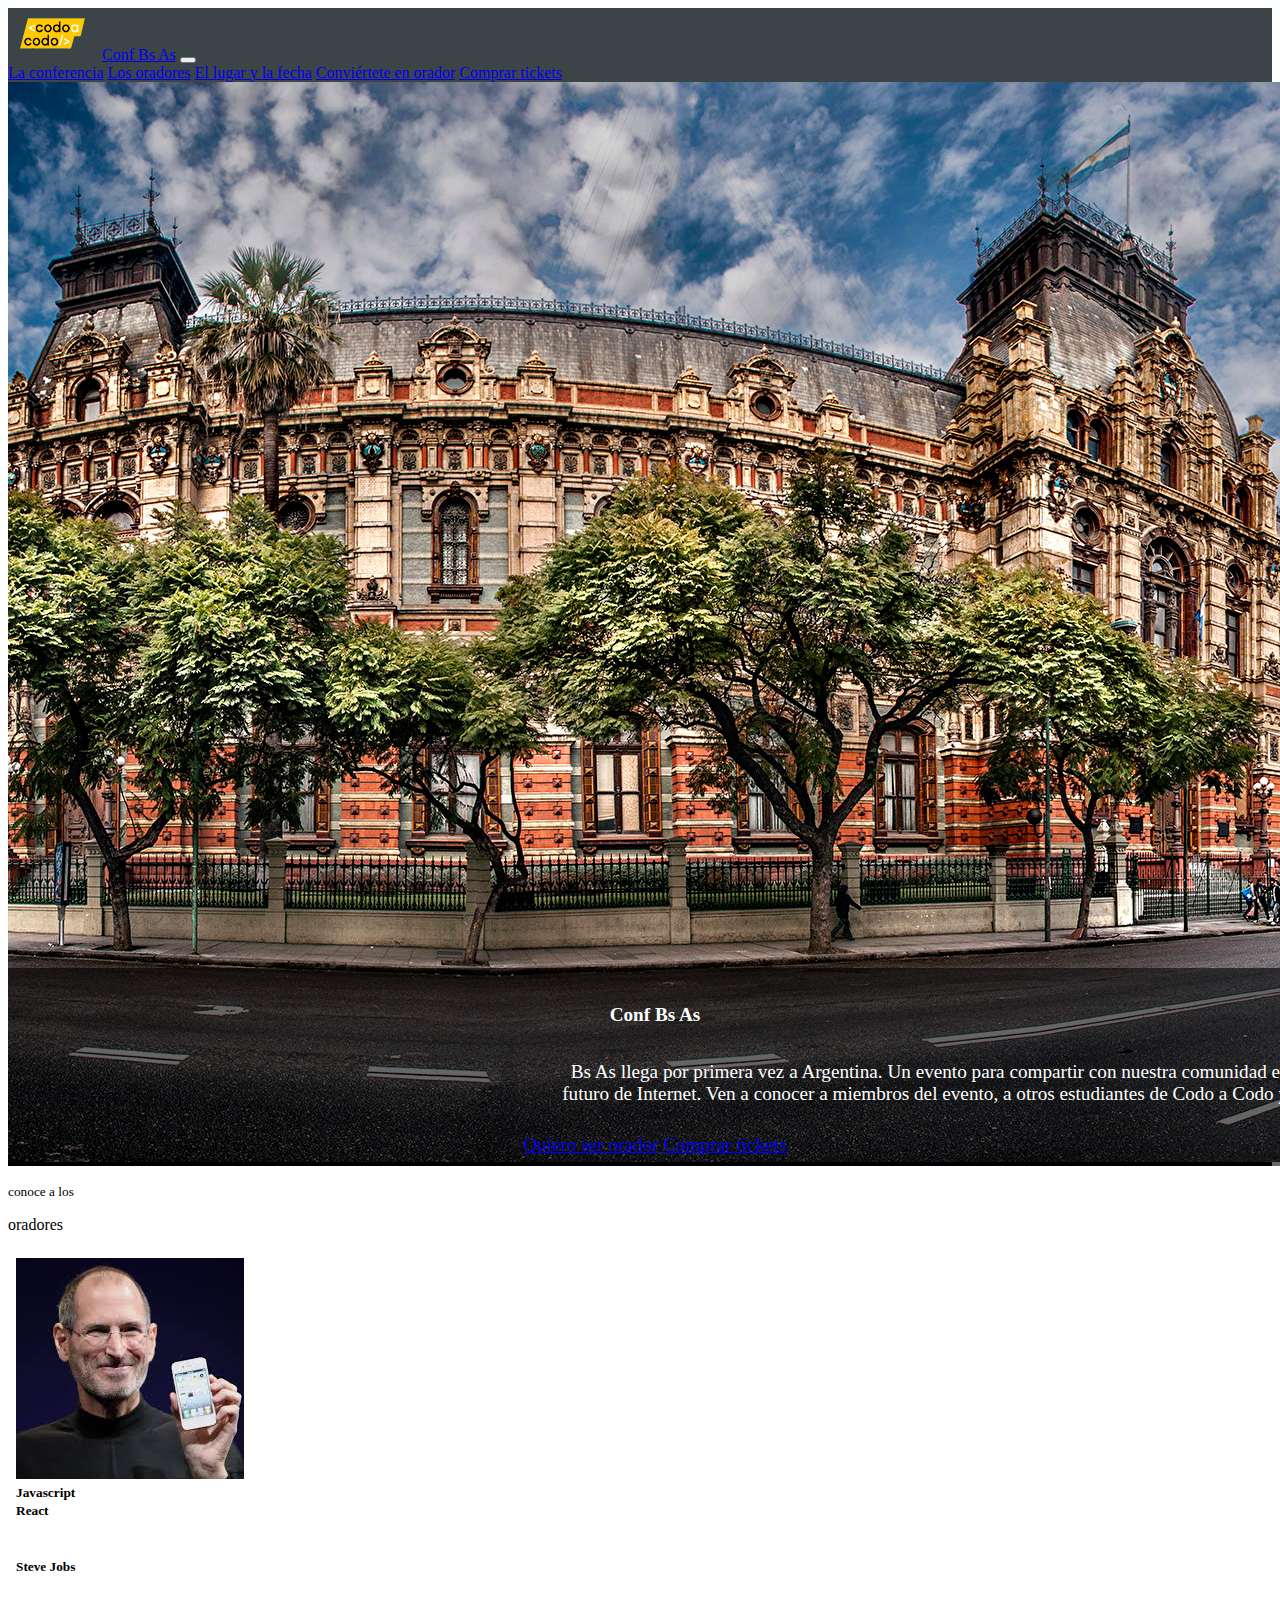
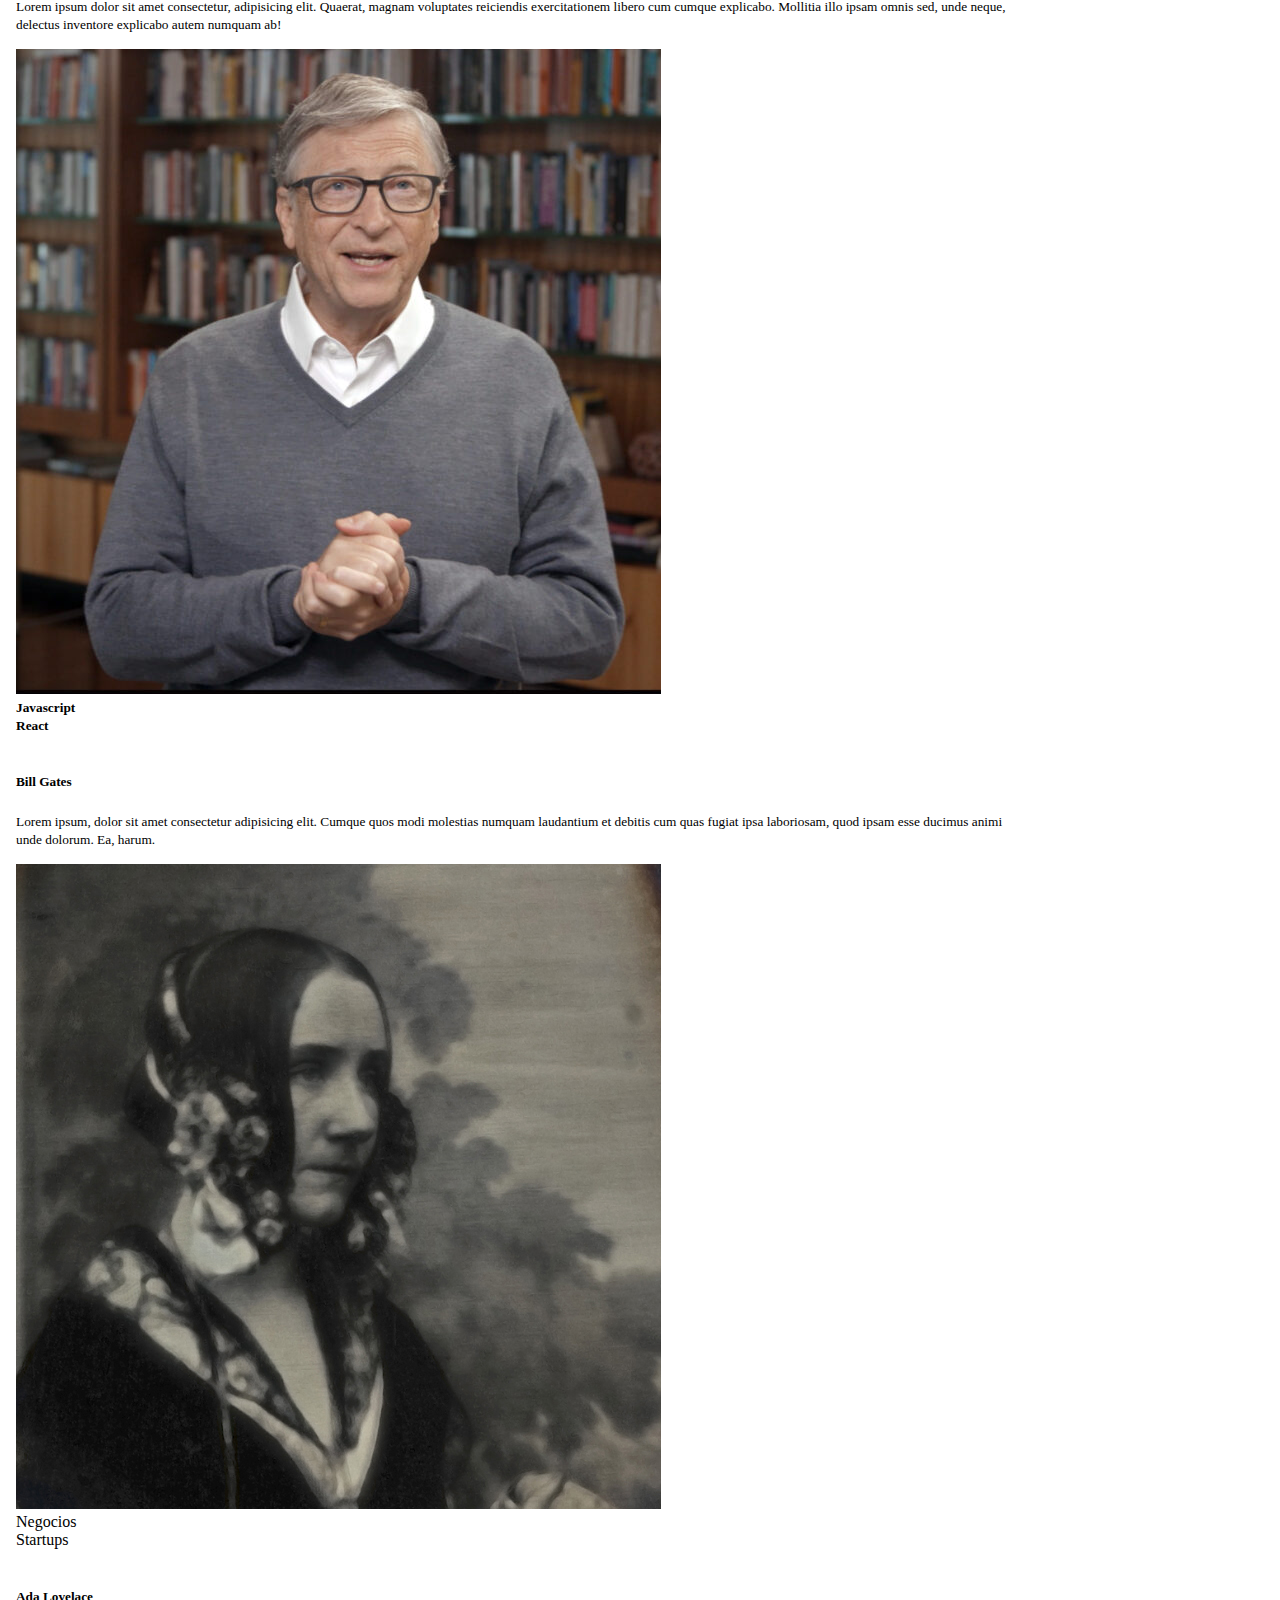
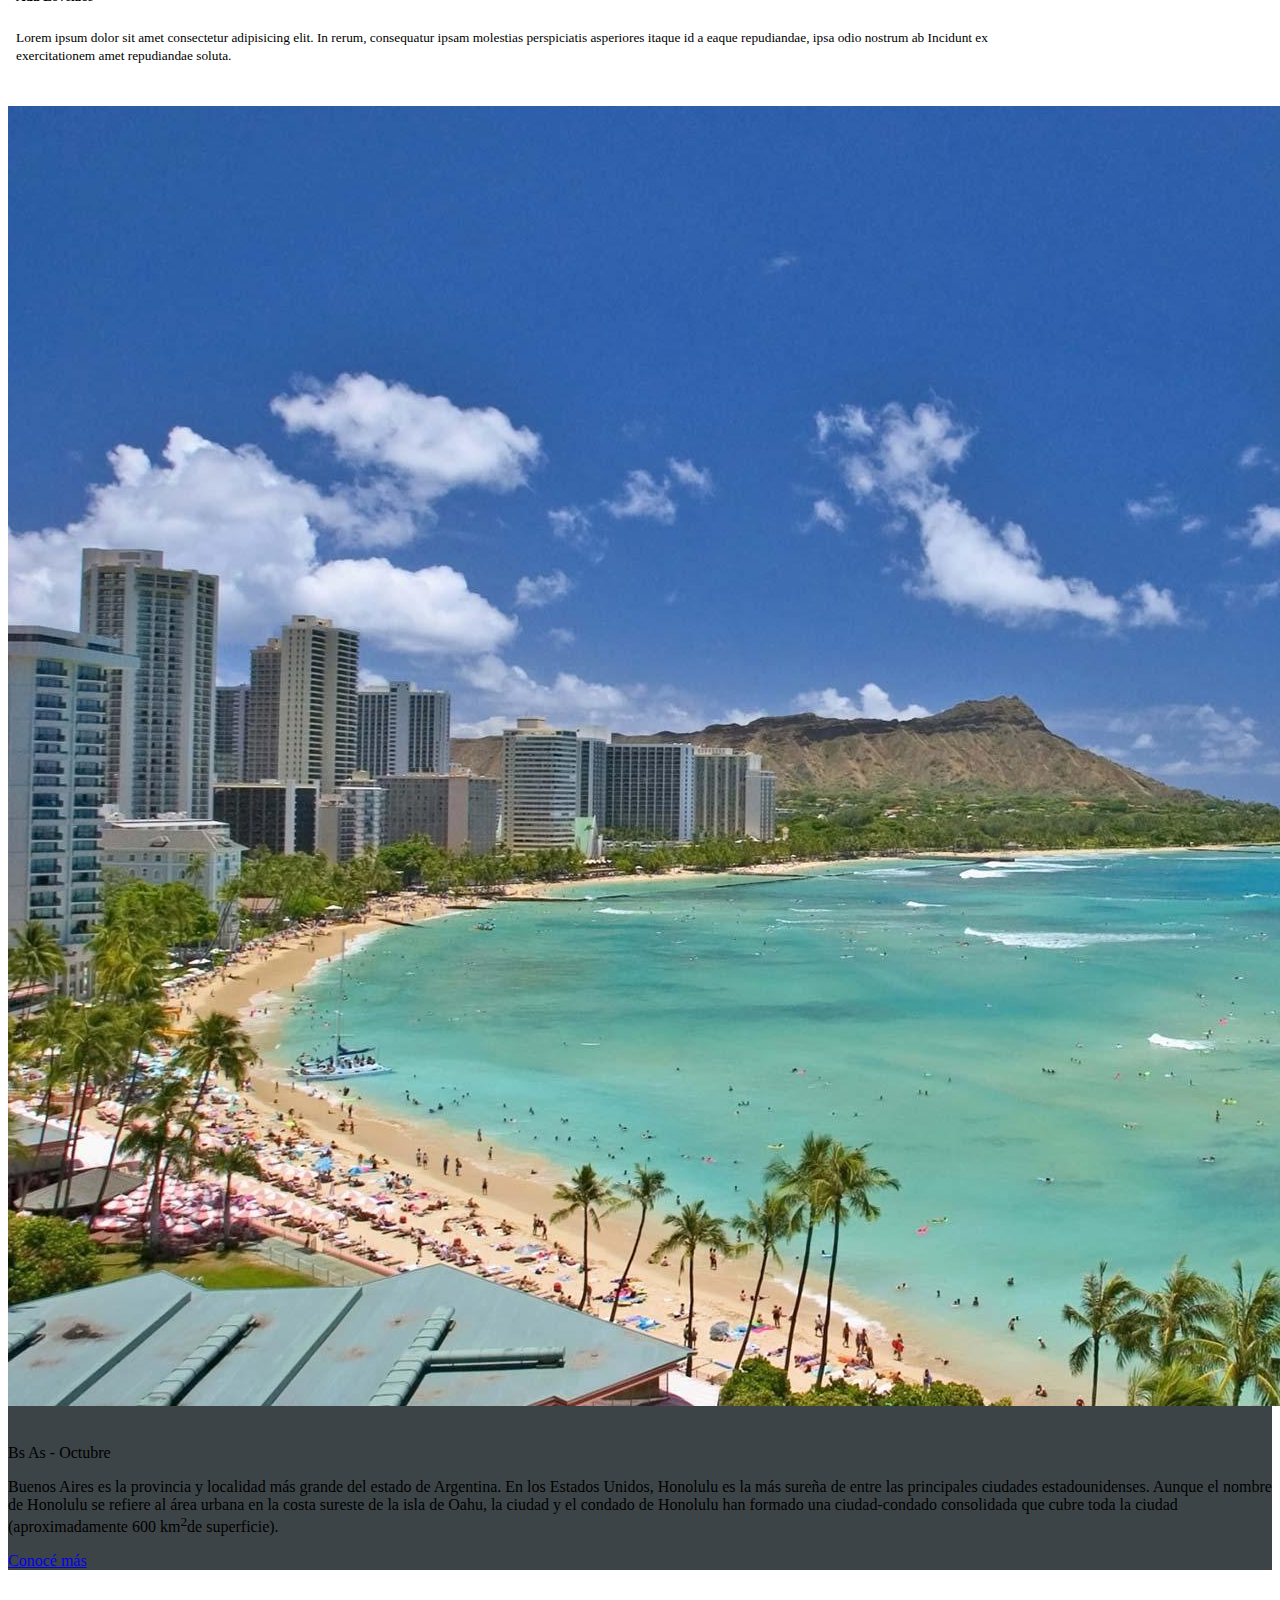
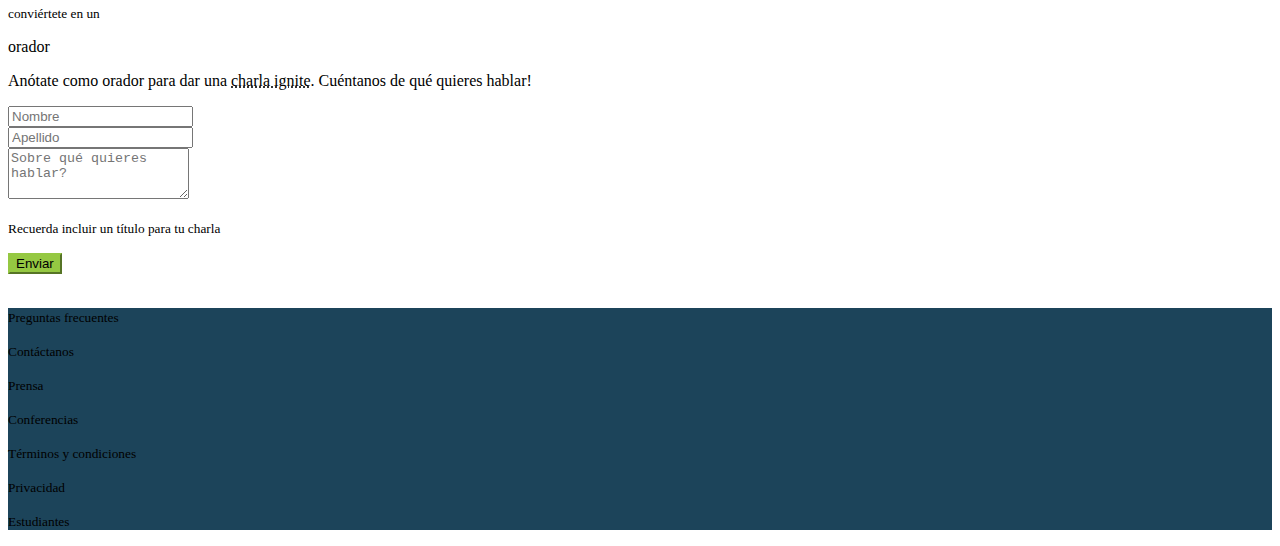
==== index.html @ e56deb71 "página front" ====
<!DOCTYPE html>
<html lang="es">
  <head>
    <meta charset="UTF-8" >
    <meta name="keywords" content="Evento, ciudad de Buenos Aires, oradores, exposición, conferencia">
    <meta http-equiv="X-UA-Compatible" content="IE=edge" >
    <meta name="viewport" content="width=device-width, initial-scale=1.0" >
    <link rel="stylesheet"  type="text/css" href="styles.css" >

    <link href="https://cdn.jsdelivr.net/npm/bootstrap@5.0.2/dist/css/bootstrap.min.css" rel="stylesheet" 
    integrity="sha384-EVSTQN3/azprG1Anm3QDgpJLIm9Nao0Yz1ztcQTwFspd3yD65VohhpuuCOmLASjC" crossorigin="anonymous">

    
    <title>Conferencia Bs As</title>
  </head>
  <body>
    
    <nav class="navbar navbar-expand-lg navbar-light px-5 pb-3" style="background-color: #3d4447">
      <div class="container-fluid">
        <img src="codoacodo.png" width="90em" alt="Logo de Codo a Codo">
        <a class="navbar-brand text-white" href="#">Conf Bs As</a>
        <button
          class="navbar-toggler"
          type="button"
          data-bs-toggle="collapse"
          data-bs-target="#navbarNavAltMarkup"
          aria-controls="navbarNavAltMarkup"
          aria-expanded="false"
          aria-label="Toggle navigation"
        >
          <span class="navbar-toggler-icon"></span>
        </button>
        <div class="collapse navbar-collapse justify-content-end" id="navbarNavAltMarkup">
          <div class="navbar-nav">
            <a class="nav-link active text-white" aria-current="page" href="#">La conferencia</a>
            <a class="nav-link text-white-50" href="#">Los oradores</a>
            <a class="nav-link text-white-50" href="#">El lugar y la fecha</a>
            <a class="nav-link text-white-50" href="#">Conviértete en orador</a>
            <a class="nav-link text-success" href="#">Comprar tickets</a>
          </div>
        </div>
      </div>
    </nav>

    

    
    <div class="card bg-dark text-white border-top-0 degradado">
      <img src="ba1.jpg" class="card-img" alt="Buenos Aires">
       <div class="card-img-overlay degradado-desc text-end px-5 TextoDer textoAbajo">
        <h4 class="card-title textoAbajo mx-4">Conf Bs As</h4>

        <p class="card-text centrado col-md-7 TextoDer textoAbajo" style="max-width: fit-content">
          Bs As llega por primera vez a Argentina. Un evento para compartir con
          nuestra comunidad el conocimiento y experiencia de los expertos que
          están creando el futuro de Internet. Ven a conocer a miembros del
          evento, a otros estudiantes de Codo a Codo y los oradores de primer
          nivel que tenemos para tí. Te esperamos!
        </p>

        <a href="#" class="btn btn-outline-dark text-white border-white textoAbajo">Quiero ser orador</a>
        <a href="#" class="btn btn-success textoAbajo me-4">Comprar tickets</a>
      </div>
    </div>

   
    <div class="container-fluid text-center px-5" style="width: 80%">
      <p class="text-uppercase pt-2 mb-0">
        <small>conoce a los</small>
      </p>
      <p class="h3 text-uppercase">oradores</p>

       <div class="card border-0">
        <div class="row row-cols-1 row-cols-md-3 g-4 textizq">
          <div class="col">
            <div class="card h-100">
              <img src="steve.jpg" class="card-img-top" alt="Steve Jobs">
              <div class="card-body">
                <div class="container px-5 py-0">
                  <div class="row ms-0 position-absolute start-0">
                    <div class="col card-text bg-warning rounded mx-1 p-0 text-center">
                      <small><strong>Javascript</strong></small>
                    </div>
                     <div class="col card-text bg-info rounded mx-1 p-0 text-center text-white">
                      <small><strong>React</strong></small>
                  </div>
                </div>
             </div>
                <br>
                <h5 class="card-title">Steve Jobs</h5>
                <p class="card-text">
                  <small>
                    Lorem ipsum dolor sit amet consectetur, adipisicing elit.
                    Quaerat, magnam voluptates reiciendis exercitationem libero
                    cum cumque explicabo. Mollitia illo ipsam omnis sed, unde
                    neque, delectus inventore explicabo autem numquam ab!
                  </small>
                </p>
            </div>
        </div>
       </div>
          <div class="col">
            <div class="card h-100">
              <img src="bill.jpg" class="card-img-top" alt="Bill Gates">
              <div class="card-body">
                <div class="container px-5 py-0">
                  <div class="row ms-0 position-absolute start-0">
                    <div class="col card-text bg-warning rounded mx-1 p-0 mb-0 text-center">
                      <small><strong>Javascript</strong></small>
                    </div>
                    <div class="col card-text bg-info rounded text-white mx-1 p-0 mb-0 text-center">
                      <small><strong>React</strong></small>
                    </div>
                  </div>
                </div>
                <br />
                <h5 class="card-title">Bill Gates</h5>
                <p class="card-text">
                  <small>
                    Lorem ipsum, dolor sit amet consectetur adipisicing elit.
                    Cumque quos modi molestias numquam laudantium et debitis cum
                    quas fugiat ipsa laboriosam, quod ipsam esse ducimus animi
                    unde dolorum. Ea, harum.
                  </small>
                </p>
              </div>
            </div>
          </div>
          <div class="col">
            <div class="card h-100">
              <img src="ada.jpeg" class="card-img-top" alt="Ada Lovelace">
              <div class="card-body">
                <div class="container px-5 py-0">
                  <div class="row ms-0 position-absolute start-0">
                    <div class="col card-text bg-secondary rounded mx-1 p-0 mb-0 text-center text-white">
                      <span class="badge badge-warning">Negocios</span>
                    </div>
                    <div class="col card-text bg-danger rounded text-white mx-1 p-0 mb-0 text-center">
                      <span class="badge badge-warning">Startups</span>
                    </div>
                  </div>
                </div>
                <br />

                <h5 class="card-title">Ada Lovelace</h5>
                <p class="card-text">
                  <small>
                    Lorem ipsum dolor sit amet consectetur adipisicing elit. In
                    rerum, consequatur ipsam molestias perspiciatis asperiores
                    itaque id a eaque repudiandae, ipsa odio nostrum ab
                    Incidunt ex exercitationem amet repudiandae soluta.
                  </small>
                </p>
              </div>
            </div>
          </div>
        </div>
      </div>
    </div>
    
   <br />
    <div class="container-fluid">
      <div class="row justify-content-center text-white divDoble">
        <div class="col-6 d-inline ps-0">
          <img src="honolulu.jpg" alt="Honolulu" class="card-img-top">
        </div>
        <div class="col-6 d-inline divDoble">
          <br>
          <p class="h4">Bs As - Octubre</p>
          <p>
            Buenos Aires es la provincia y localidad más grande del estado de
            Argentina. En los Estados Unidos, Honolulu es la más sureña de entre
            las principales ciudades estadounidenses. Aunque el nombre de
            Honolulu se refiere al área urbana en la costa sureste de la isla de
            Oahu, la ciudad y el condado de Honolulu han formado una ciudad-condado 
            consolidada que cubre toda la ciudad (aproximadamente 600
            km<sup>2</sup>de superficie).
          </p>
          <a href="#" class="btn btn-outline-dark text-white border-white">Conocé más</a>
        </div>
      </div>
    </div>
    <br>

    
    <div class="container-fluid text-center" px-5 style="width: 65%">
      <p class="text-uppercase pt-2 mb-0">
        <small>conviértete en un</small>
      </p>
      <p class="h1 text-uppercase">orador</p>
      <p>
        Anótate como orador para dar una
        <abbr title="attribute">charla ignite</abbr>. Cuéntanos de qué quieres
        hablar!
      </p>
      <div class="row g-2">
        <div class="col-md">
          <div class="mb-3">
            <input type="text" class="form-control" id="inputNombre" placeholder="Nombre">
          </div>
        </div>
        <div class="col-md">
          <div class="mb-3">
            <input type="text" class="form-control" id="inputApellido" placeholder="Apellido">
          </div>
        </div>
      </div>

      <div class="mb-3">
        <textarea class="form-control" id="exampleFormControlTextarea1" rows="3" placeholder="Sobre qué quieres hablar?"></textarea>
        <p class="form-text alineadoIzq">
          <small>Recuerda incluir un título para tu charla</small>
        </p>
      </div>
      <div class="d-grid gap-2">
        <button class="btn btn-primary botonEnviar" type="button">
          Enviar
        </button>
      </div>
    </div>
    <br>

    <footer class="container-fluid pie text-white pt-4">
      <div class="container-fluid text-center">
        <div class="row">
          <div class="col">
            <p><small>Preguntas frecuentes</small></p>
          </div>
          <div class="col">
            <p><small>Contáctanos</small></p>
          </div>
          <div class="col">
            <p><small>Prensa</small></p>
          </div>
          <div class="col">
            <p><small>Conferencias</small></p>
          </div>
          <div class="col">
            <p><small>Términos y condiciones</small></p>
          </div>
          <div class="col">
            <p><small>Privacidad</small></p>
          </div>
          <div class="col">
            <p><small>Estudiantes</small></p>
          </div>
        </div>
      </div>
    </footer>

    <script
      src="https://cdn.jsdelivr.net/npm/bootstrap@5.0.2/dist/js/bootstrap.bundle.min.js"
      integrity="sha384-MrcW6ZMFYlzcLA8Nl+NtUVF0sA7MsXsP1UyJoMp4YLEuNSfAP+JcXn/tWtIaxVXM"
      crossorigin="anonymous"
    ></script>
  </body>
</html>
---- styles.css ----
.degradado {
    background: black;
    padding: 0px;
    position: relative;
    text-align: center;
    width: 100%;
  }
  
  .degradado img {
    opacity: 1;
    transition: 0.5s opacity;
  }
  
  .degradado .degradado-desc {
    background-color: rgba(0, 0, 0, 0.6);
    bottom: 0px;
    color: white;
    font-size: 1.2em;
    left: 0px;
    padding: 10px 15px;
    position: absolute;
    transition: 0.5s padding;
    text-align: center;
    width: 100%;
  }
  
  .degradado:hover img {
    opacity: 0.7;
  }
  
  .centrado {
    text-align: right;
    padding: 0.5em;
  }
  
  .textizq {
    text-align: left;
    padding: 0.5em;
  }
  
  .TextoDer {
    position: inherit;
    left: 40%;
    font-size: 1.5vw;
  }
  
  .textoAbajo {
    position: relative;
    bottom: -35%;
  }
  
  .texto-negro {
    color: black;
  }
  
  .alineadoIzq {
    text-align: left;
    padding: 0em;
  }
  
  .divDoble {
    /*da color de fondo al div que contiene la imagen de honolulu y el texto */
    background-color: #3d4447;
    max-width: auto;
    min-width: 300;
  }
  
  .botonEnviar {
    /*redefine el color del botón enviar*/
    background-color: #95c842 !important;
    border-color: #95c842 !important;
  }
  
  .pie {
    background-color: #1c445a;
  }
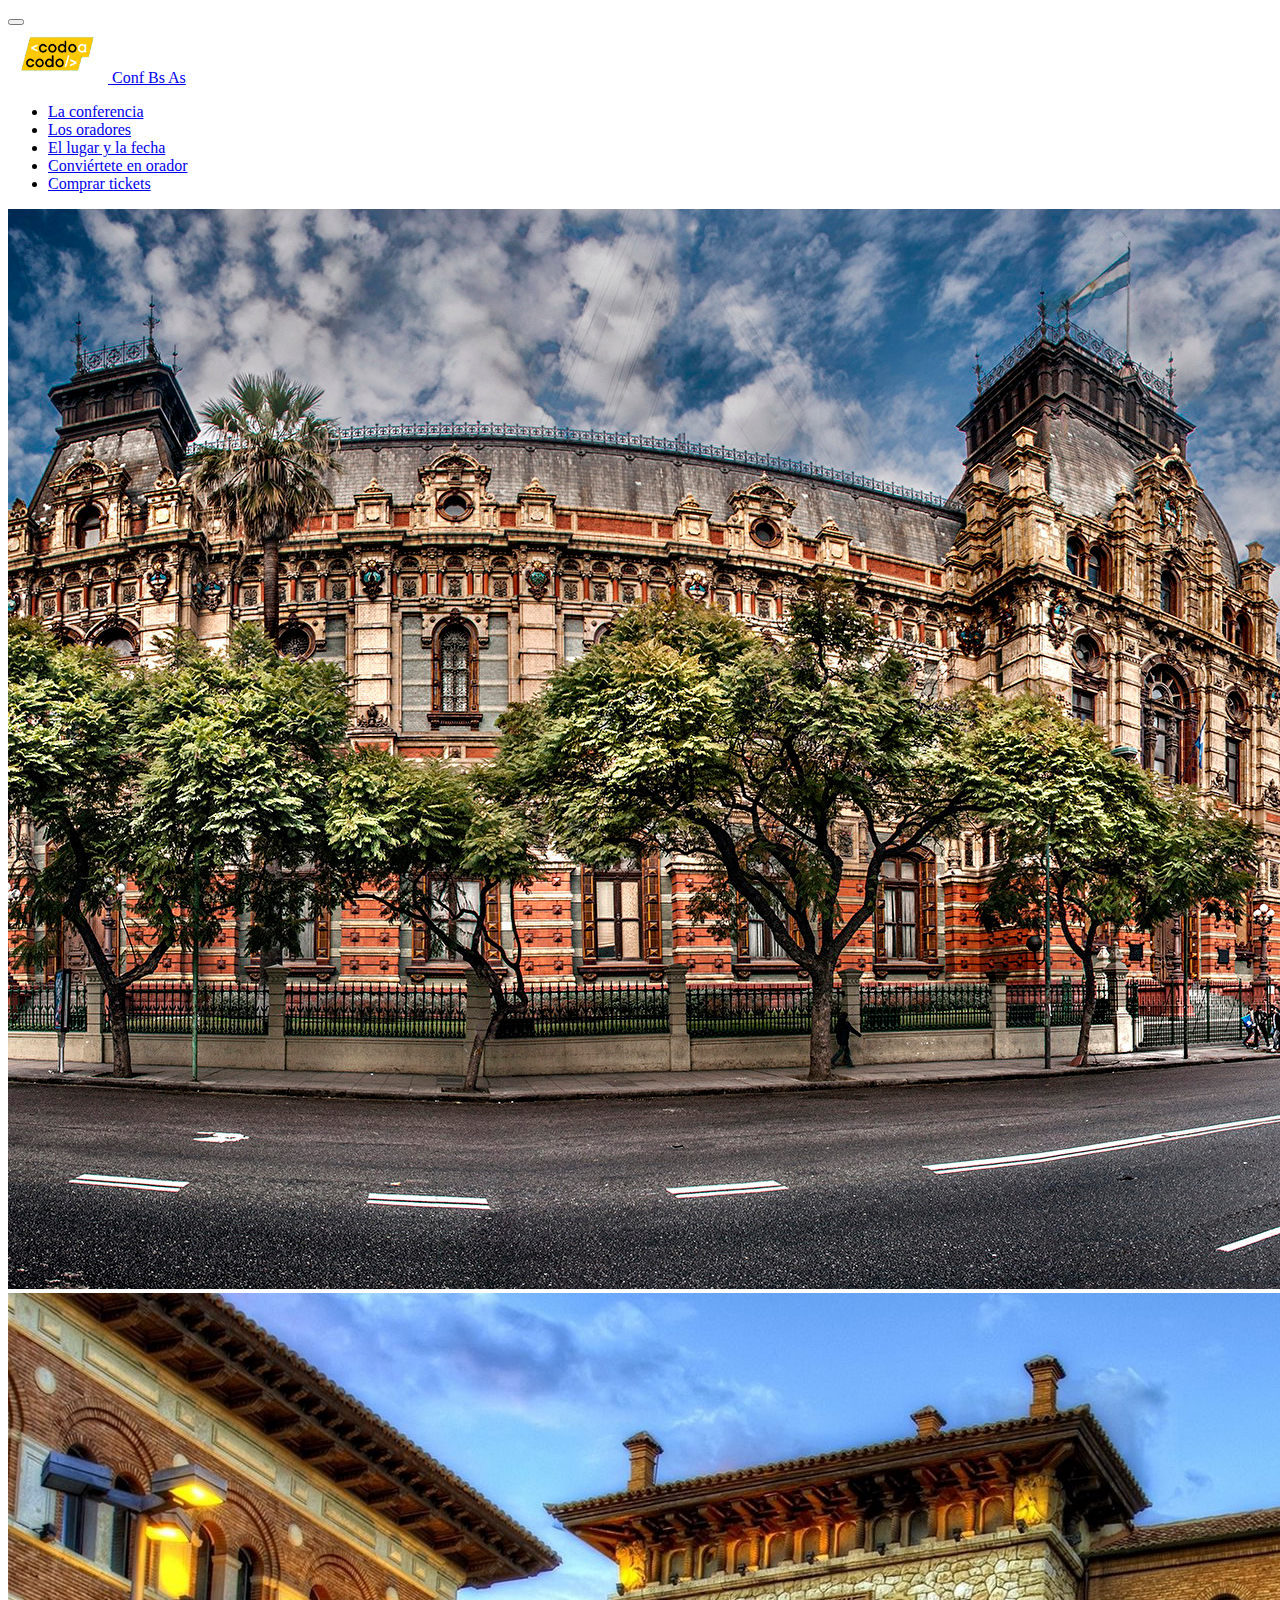
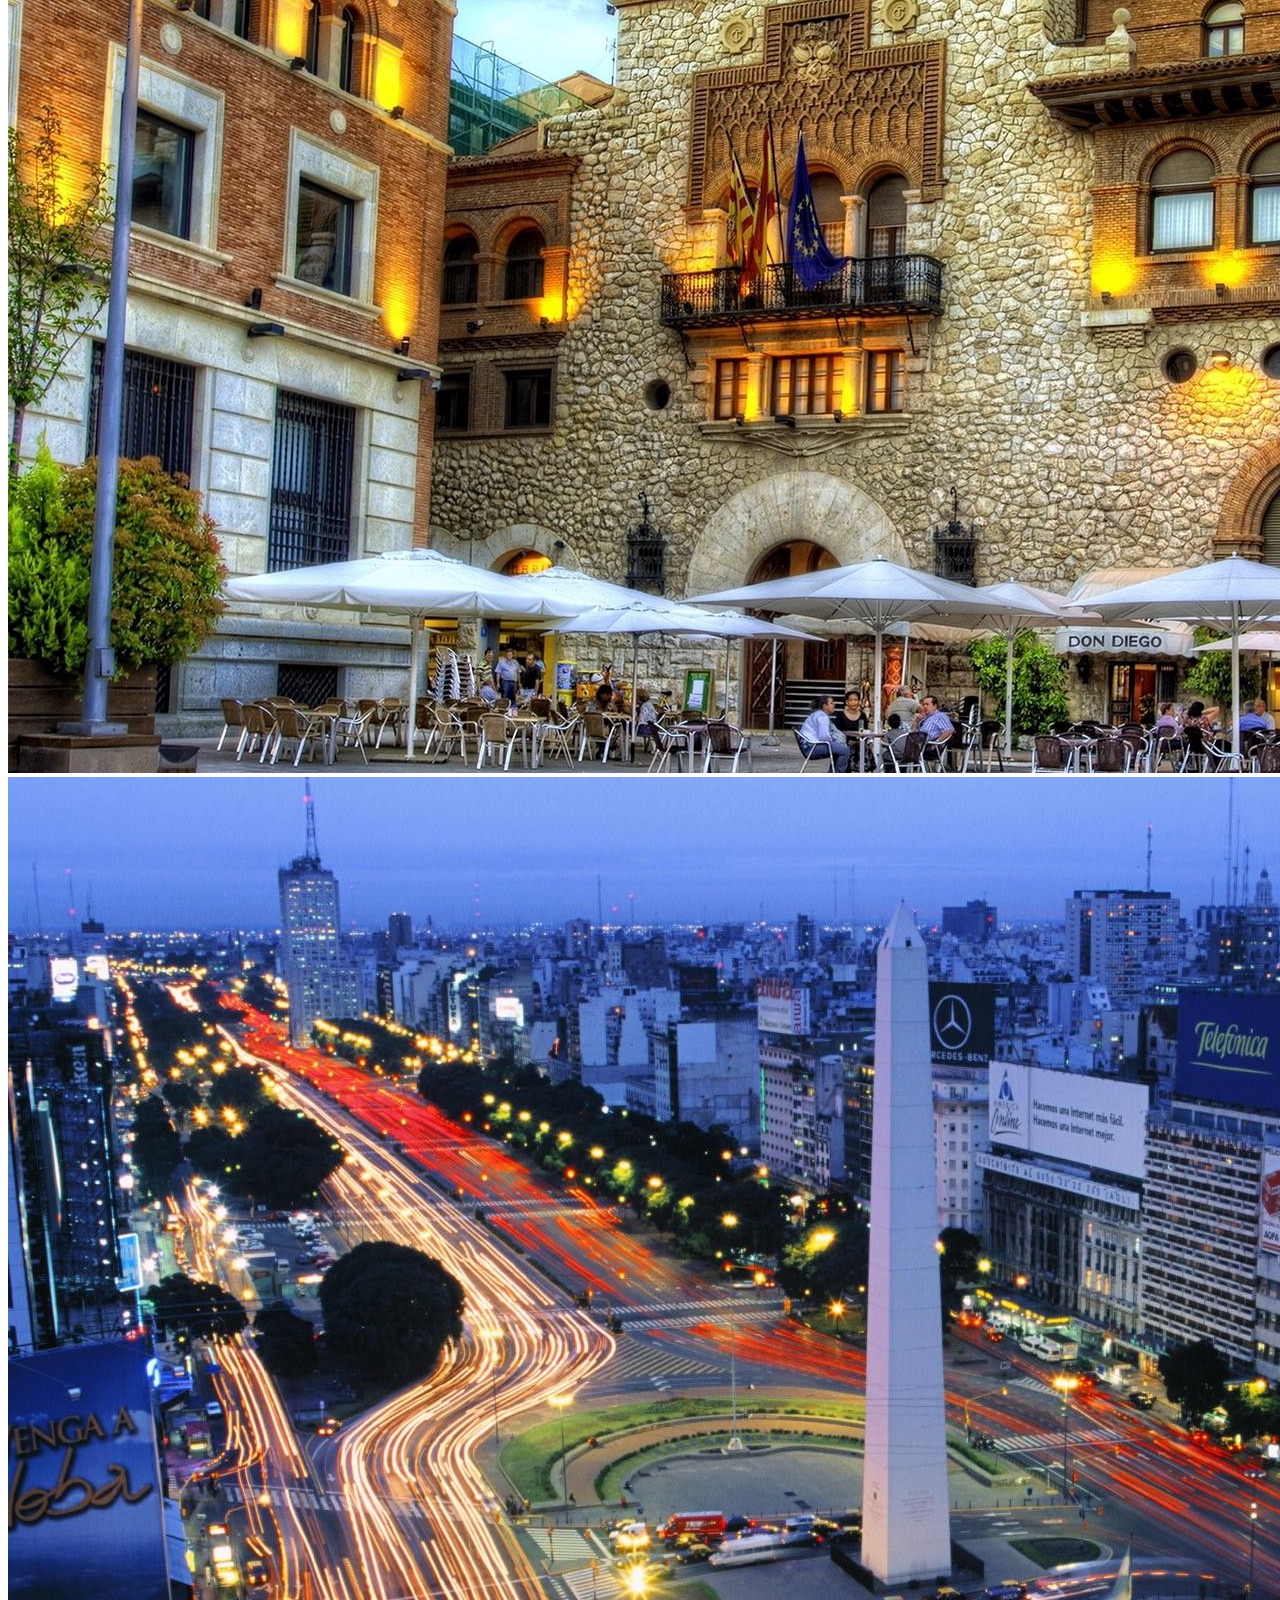
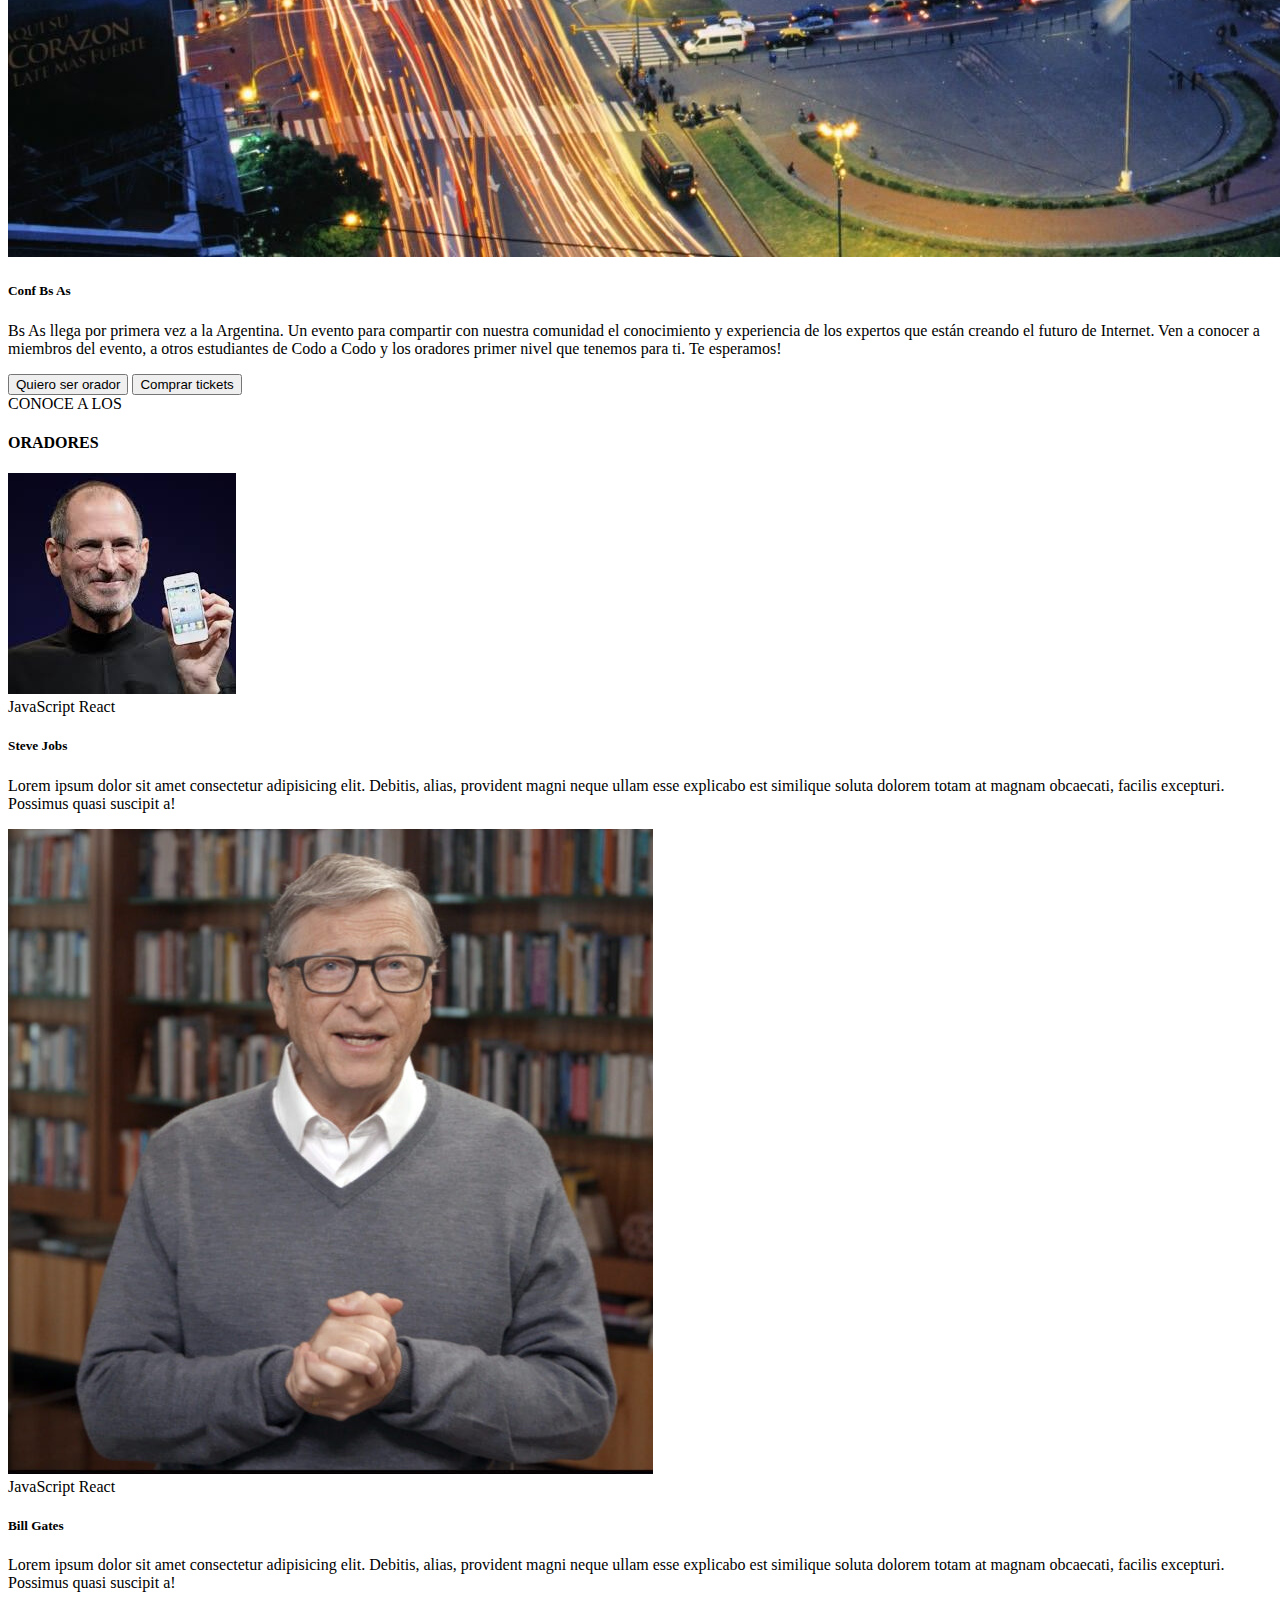
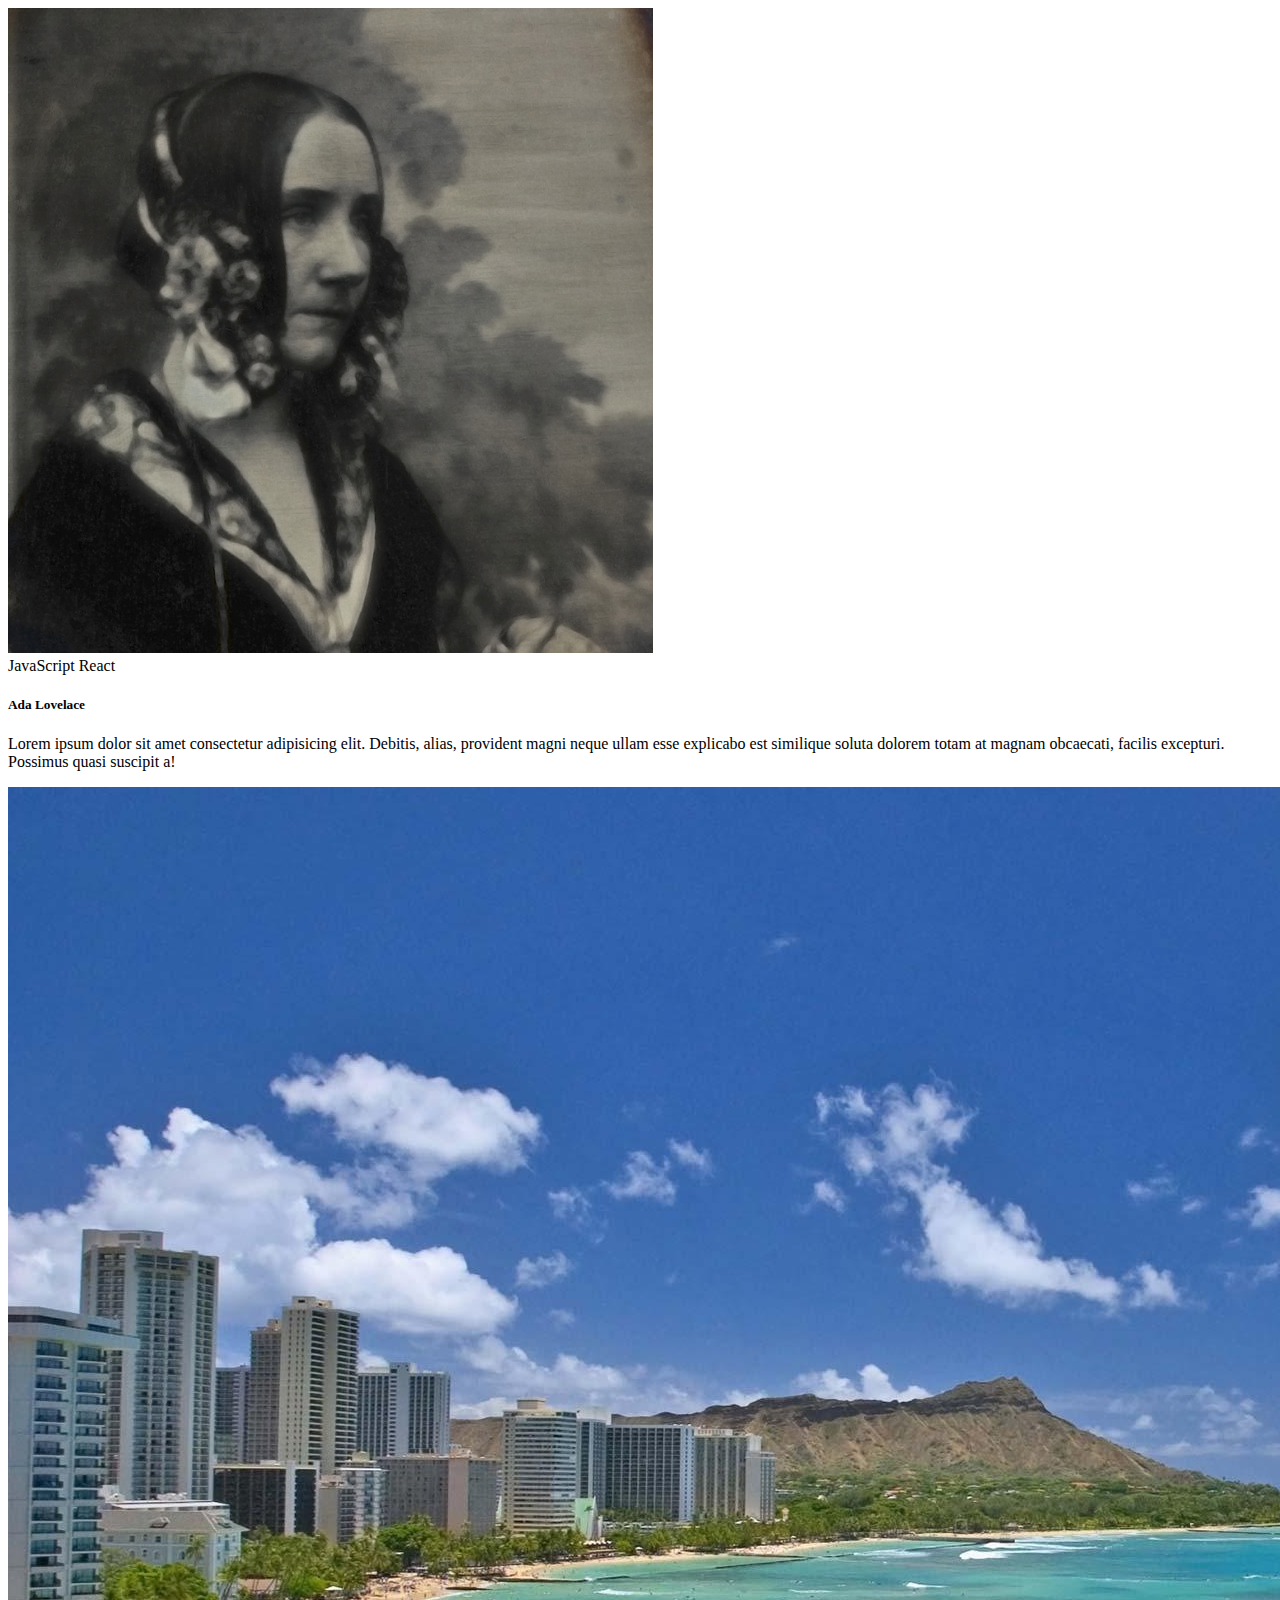
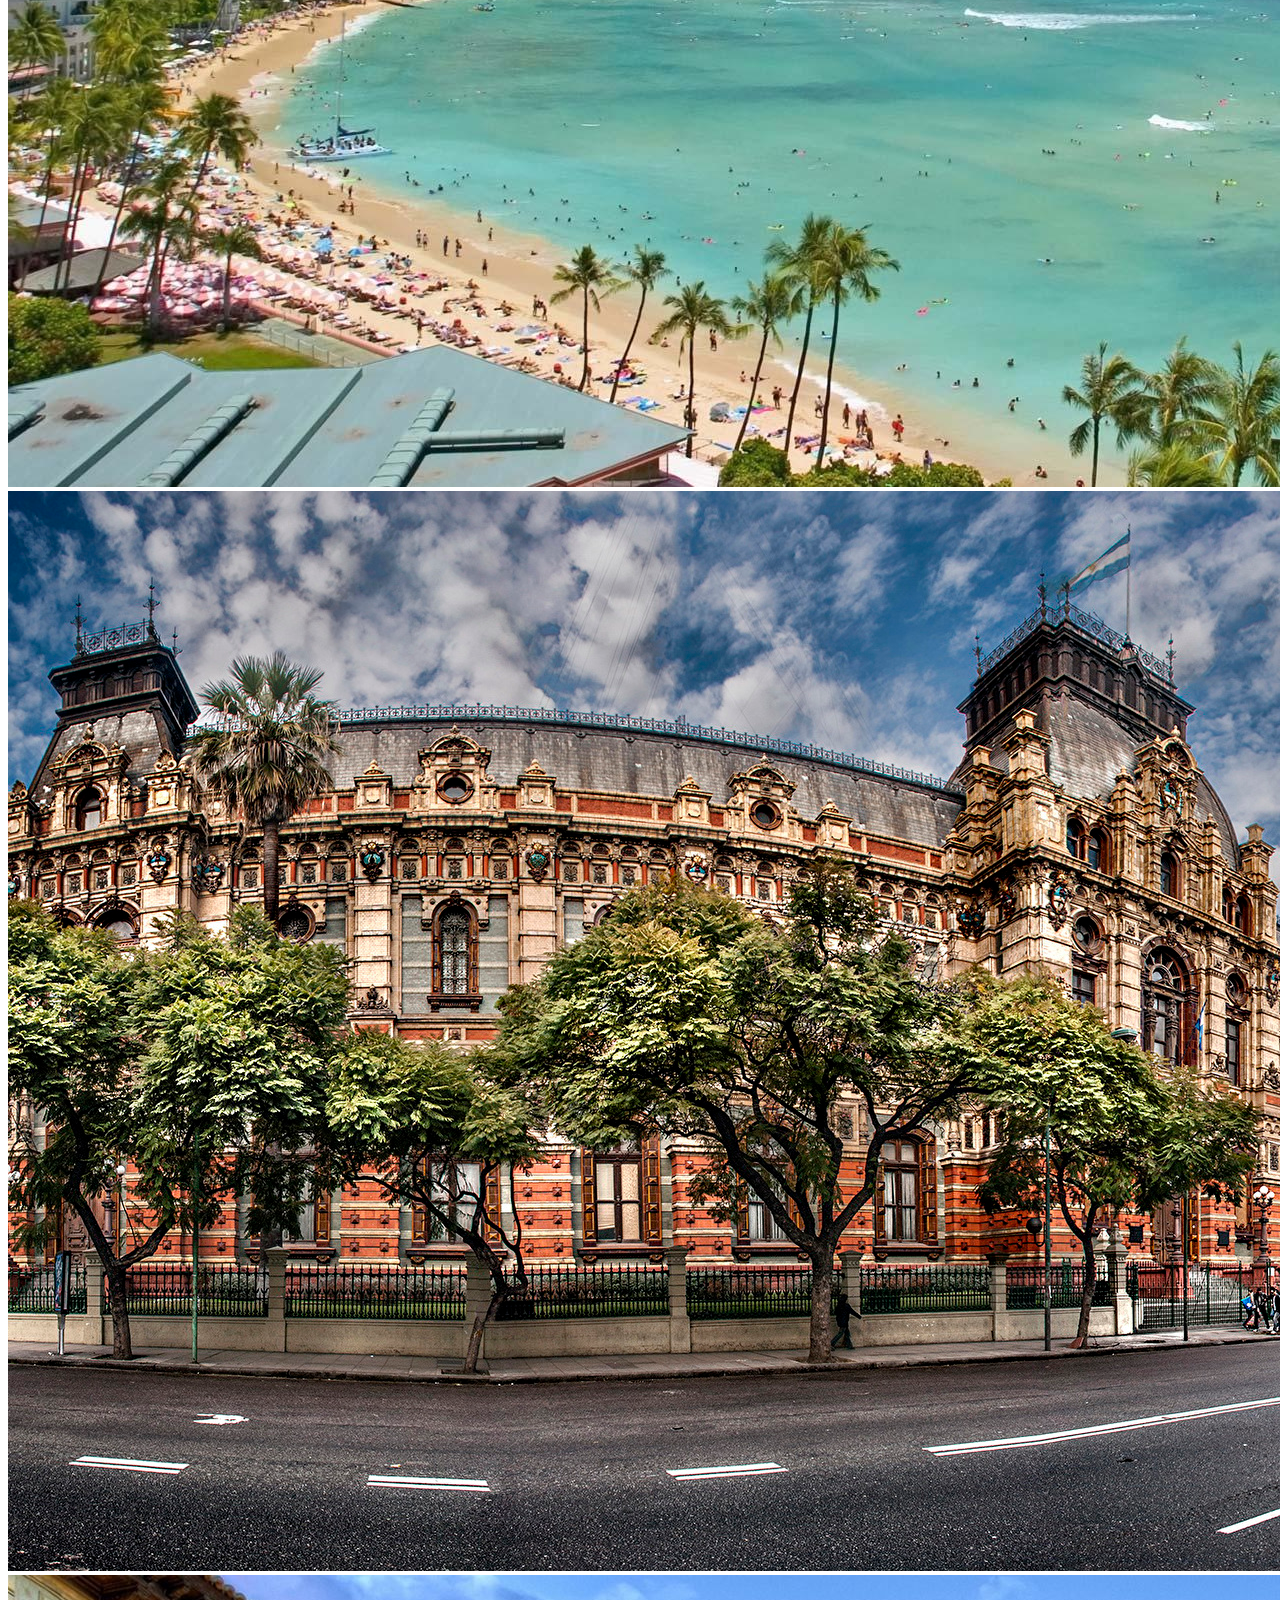
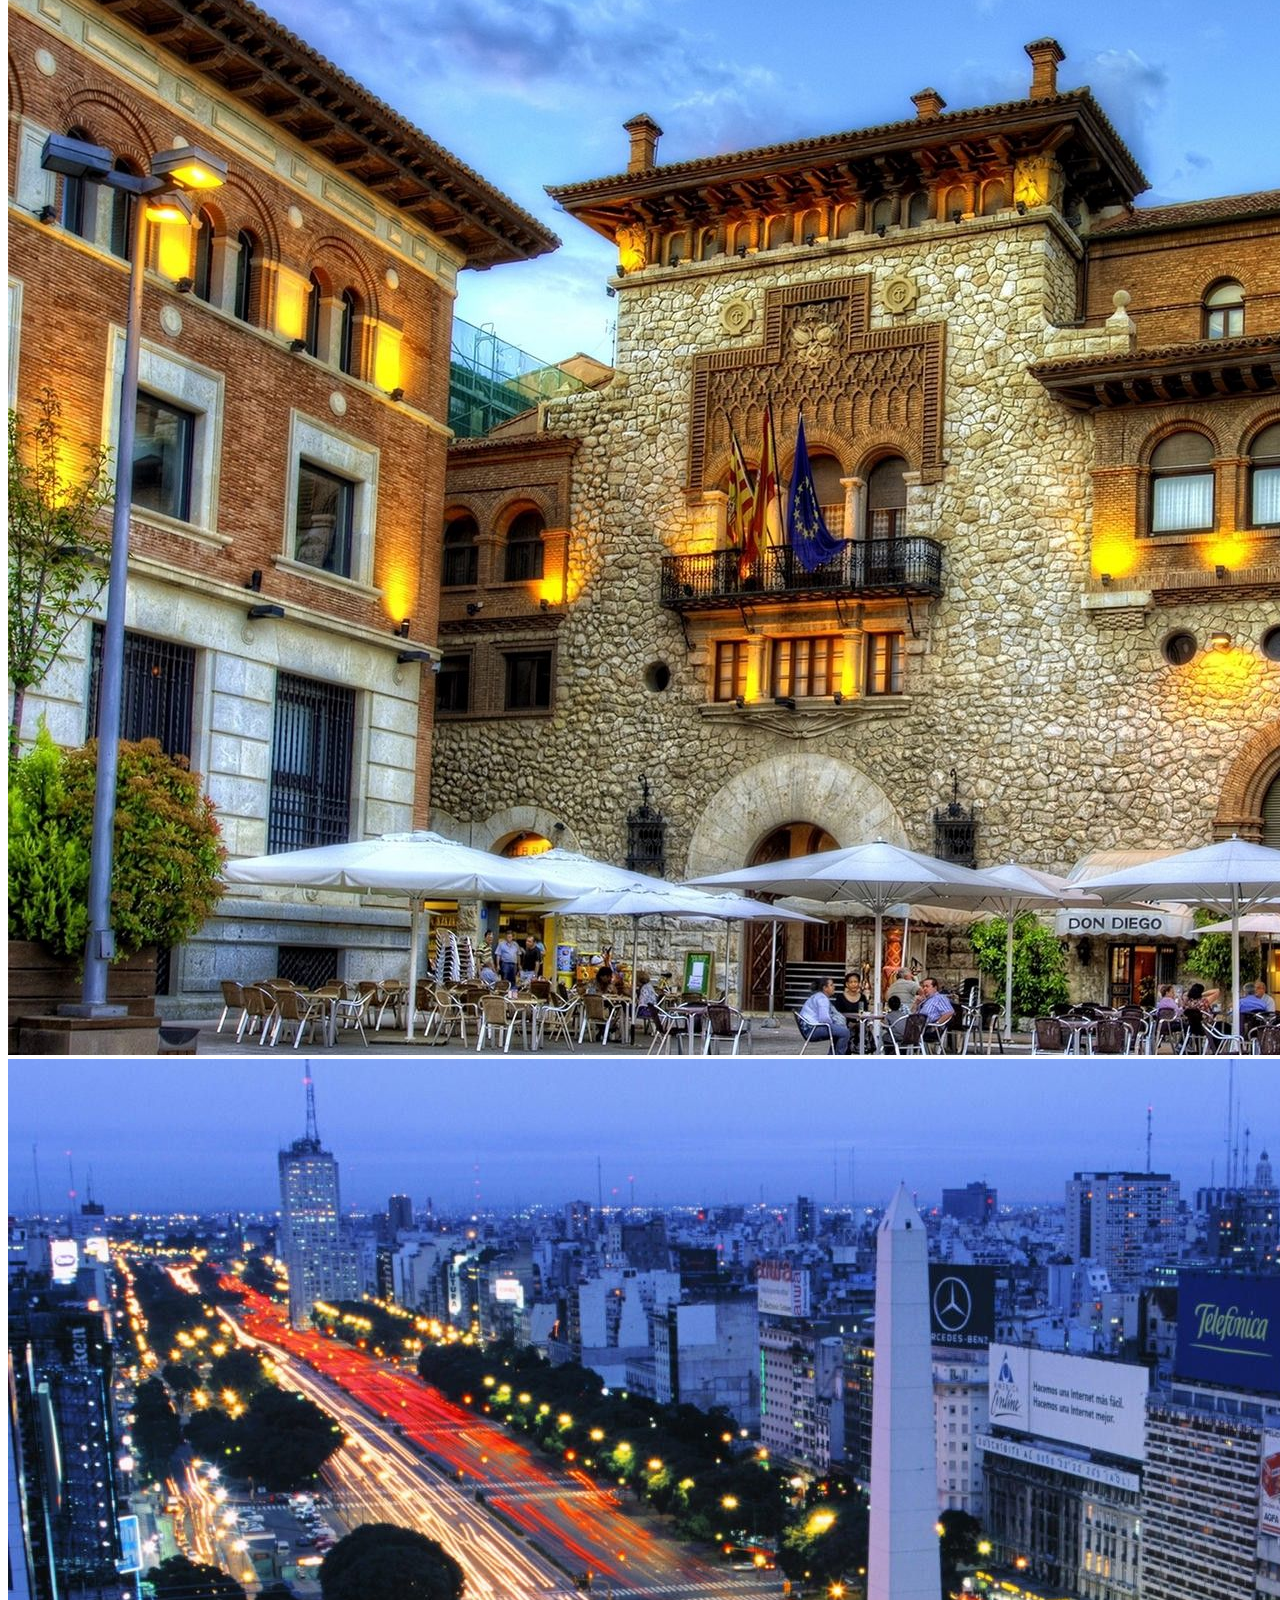
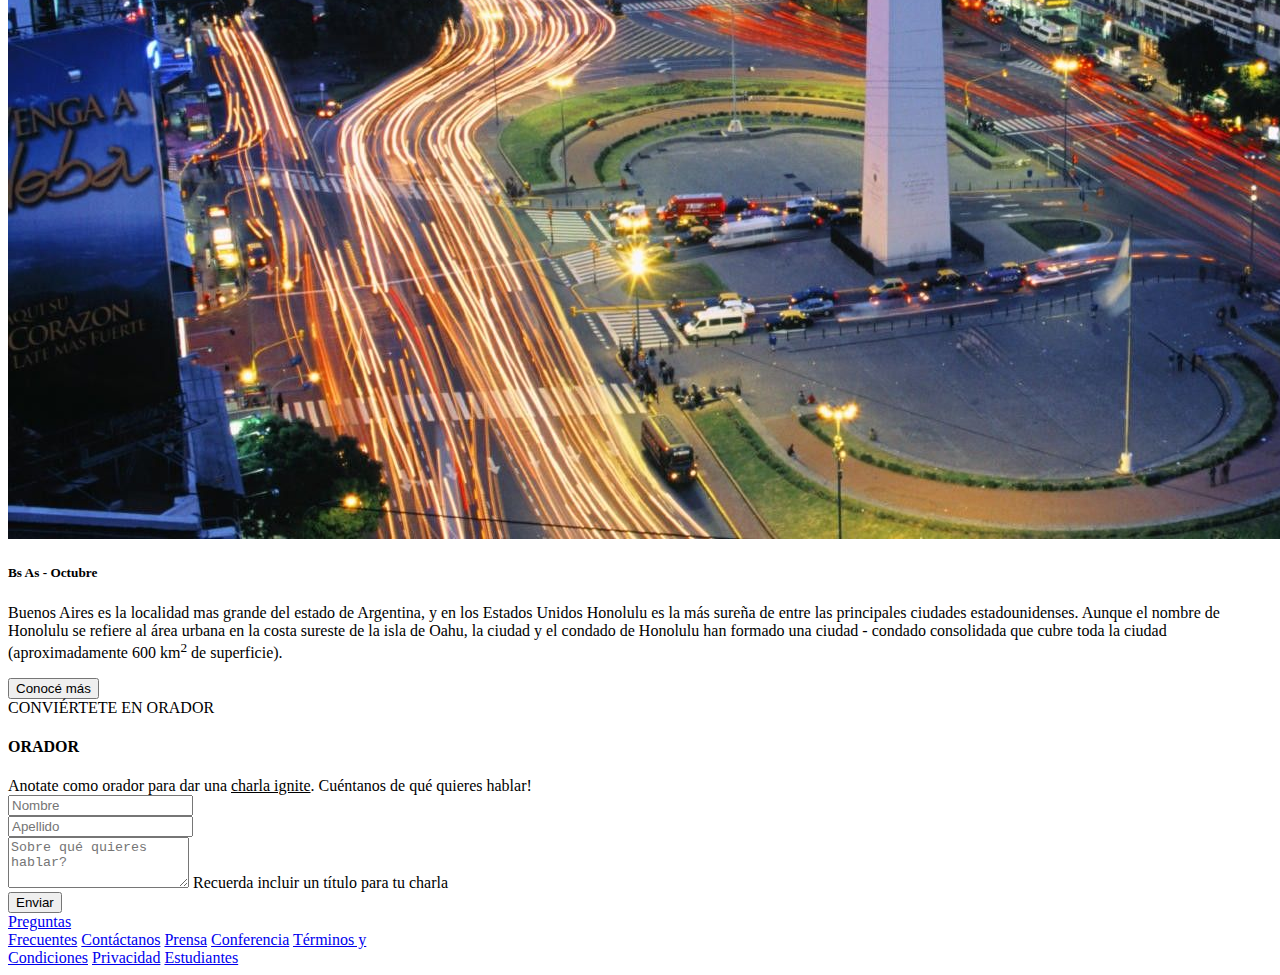
==== commit 93a3730f: "Update index.html" ====
--- a/index.html
+++ b/index.html
@@ -5,253 +5,203 @@
     <meta name="keywords" content="Evento, ciudad de Buenos Aires, oradores, exposición, conferencia">
     <meta http-equiv="X-UA-Compatible" content="IE=edge" >
     <meta name="viewport" content="width=device-width, initial-scale=1.0" >
+    <link rel="shortcut icon" href="image/codoacodo.ico" type="image/x-icon">
     <link rel="stylesheet"  type="text/css" href="styles.css" >
 
-    <link href="https://cdn.jsdelivr.net/npm/bootstrap@5.0.2/dist/css/bootstrap.min.css" rel="stylesheet" 
-    integrity="sha384-EVSTQN3/azprG1Anm3QDgpJLIm9Nao0Yz1ztcQTwFspd3yD65VohhpuuCOmLASjC" crossorigin="anonymous">
+    <link href="https://cdn.jsdelivr.net/npm/bootstrap@5.0.2/dist/css/bootstrap.min.css" rel="stylesheet" integrity="sha384-EVSTQN3/azprG1Anm3QDgpJLIm9Nao0Yz1ztcQTwFspd3yD65VohhpuuCOmLASjC" crossorigin="anonymous">
 
-    
     <title>Conferencia Bs As</title>
   </head>
   <body>
-    
-    <nav class="navbar navbar-expand-lg navbar-light px-5 pb-3" style="background-color: #3d4447">
-      <div class="container-fluid">
-        <img src="codoacodo.png" width="90em" alt="Logo de Codo a Codo">
-        <a class="navbar-brand text-white" href="#">Conf Bs As</a>
-        <button
-          class="navbar-toggler"
-          type="button"
-          data-bs-toggle="collapse"
-          data-bs-target="#navbarNavAltMarkup"
-          aria-controls="navbarNavAltMarkup"
-          aria-expanded="false"
-          aria-label="Toggle navigation"
-        >
-          <span class="navbar-toggler-icon"></span>
-        </button>
-        <div class="collapse navbar-collapse justify-content-end" id="navbarNavAltMarkup">
-          <div class="navbar-nav">
-            <a class="nav-link active text-white" aria-current="page" href="#">La conferencia</a>
-            <a class="nav-link text-white-50" href="#">Los oradores</a>
-            <a class="nav-link text-white-50" href="#">El lugar y la fecha</a>
-            <a class="nav-link text-white-50" href="#">Conviértete en orador</a>
-            <a class="nav-link text-success" href="#">Comprar tickets</a>
-          </div>
-        </div>
-      </div>
-    </nav>
-
-    
-
-    
-    <div class="card bg-dark text-white border-top-0 degradado">
-      <img src="ba1.jpg" class="card-img" alt="Buenos Aires">
-       <div class="card-img-overlay degradado-desc text-end px-5 TextoDer textoAbajo">
-        <h4 class="card-title textoAbajo mx-4">Conf Bs As</h4>
-
-        <p class="card-text centrado col-md-7 TextoDer textoAbajo" style="max-width: fit-content">
-          Bs As llega por primera vez a Argentina. Un evento para compartir con
-          nuestra comunidad el conocimiento y experiencia de los expertos que
-          están creando el futuro de Internet. Ven a conocer a miembros del
-          evento, a otros estudiantes de Codo a Codo y los oradores de primer
-          nivel que tenemos para tí. Te esperamos!
-        </p>
-
-        <a href="#" class="btn btn-outline-dark text-white border-white textoAbajo">Quiero ser orador</a>
-        <a href="#" class="btn btn-success textoAbajo me-4">Comprar tickets</a>
-      </div>
-    </div>
-
-   
-    <div class="container-fluid text-center px-5" style="width: 80%">
-      <p class="text-uppercase pt-2 mb-0">
-        <small>conoce a los</small>
-      </p>
-      <p class="h3 text-uppercase">oradores</p>
-
-       <div class="card border-0">
-        <div class="row row-cols-1 row-cols-md-3 g-4 textizq">
-          <div class="col">
-            <div class="card h-100">
-              <img src="steve.jpg" class="card-img-top" alt="Steve Jobs">
-              <div class="card-body">
-                <div class="container px-5 py-0">
-                  <div class="row ms-0 position-absolute start-0">
-                    <div class="col card-text bg-warning rounded mx-1 p-0 text-center">
-                      <small><strong>Javascript</strong></small>
-                    </div>
-                     <div class="col card-text bg-info rounded mx-1 p-0 text-center text-white">
-                      <small><strong>React</strong></small>
-                  </div>
-                </div>
-             </div>
-                <br>
-                <h5 class="card-title">Steve Jobs</h5>
-                <p class="card-text">
-                  <small>
-                    Lorem ipsum dolor sit amet consectetur, adipisicing elit.
-                    Quaerat, magnam voluptates reiciendis exercitationem libero
-                    cum cumque explicabo. Mollitia illo ipsam omnis sed, unde
-                    neque, delectus inventore explicabo autem numquam ab!
-                  </small>
+    <header>
+        <nav class="navbar navbar-expand-md bg-body-tertiary px-5 py-2 fixed-top" data-bs-theme="dark">
+            <div class="container-fluid">
+                <button class="navbar-toggler" type="button" data-bs-toggle="collapse" data-bs-target="#navbarToggler" aria-controls="navbar-toggler" aria-expanded="false" aria-label="Toggle navigation">
+                    <span class="navbar-toggler-icon"></span>
+                </button>
+                <div class="collapse navbar-collapse" id="navbarToggler">
+                    <a class="navbar-brand" href="index.html">
+                        <img id="logo-pagina" src="codoacodo.png" width="100" alt="Logo de la página">
+                        <span class="nombre-logo">Conf Bs As</span>
+                    </a>
+                    <ul class="navbar-nav d-flex justify-content-center align-items-e">
+                        <li class="nav-item cursor-pointer">
+                            <a class="nav-link active" aria-current="page" href="#">La conferencia</a>
+                        </li>
+                        <li class="nav-item">
+                            <a class="nav-link" href="#">Los oradores</a>
+                        </li>
+                        <li class="nav-item">
+                            <a class="nav-link" href="#">El lugar y la fecha</a>
+                        </li>
+                        <li class="nav-item">
+                            <a class="nav-link" href="#">Conviértete en orador</a>    
+                        </li>
+                        <li class="nav-item">
+                            <a class="nav-link link-verde" href="#">Comprar tickets</a>
+                        </li>
+                    </ul>
+                </div>
+            </div>
+        </nav>
+    </header> 
+    <div id="carouselExample" class="carousel slide card-superpuesta" data-bs-ride="carousel">
+        <div class="carousel-inner">
+            <div class="carousel-item active">
+                <img src="ba1.jpg" class="d-block w-100" alt="Buenos Aires">
+            </div>
+            <div class="carousel-item">
+                <img src="ba2.jpg" class="d-block w-100" alt="Buenos Aires">
+            </div>
+            <div class="carousel-item">
+                <img src="ba3.jpg" class="d-block w-100" alt="Obelisco">
+            </div>
+        </div>
+        <div class="d-flex">
+            <div class="card-img-overlay d-flex flex-column justify-content-center text-end">
+                <h5 class="card-title1">Conf Bs As</h5>
+                <p class="card-text1">
+                Bs As llega por primera vez a la Argentina. Un evento para compartir con
+                nuestra comunidad el conocimiento y experiencia de los expertos que 
+                están creando el futuro de Internet. Ven a conocer a miembros del
+                evento, a otros estudiantes de Codo a Codo y los oradores primer
+                nivel que tenemos para ti. 
+                Te esperamos!
                 </p>
-            </div>
-        </div>
-       </div>
-          <div class="col">
-            <div class="card h-100">
-              <img src="bill.jpg" class="card-img-top" alt="Bill Gates">
-              <div class="card-body">
-                <div class="container px-5 py-0">
-                  <div class="row ms-0 position-absolute start-0">
-                    <div class="col card-text bg-warning rounded mx-1 p-0 mb-0 text-center">
-                      <small><strong>Javascript</strong></small>
-                    </div>
-                    <div class="col card-text bg-info rounded text-white mx-1 p-0 mb-0 text-center">
-                      <small><strong>React</strong></small>
-                    </div>
-                  </div>
-                </div>
-                <br />
-                <h5 class="card-title">Bill Gates</h5>
-                <p class="card-text">
-                  <small>
-                    Lorem ipsum, dolor sit amet consectetur adipisicing elit.
-                    Cumque quos modi molestias numquam laudantium et debitis cum
-                    quas fugiat ipsa laboriosam, quod ipsam esse ducimus animi
-                    unde dolorum. Ea, harum.
-                  </small>
-                </p>
-              </div>
-            </div>
-          </div>
-          <div class="col">
-            <div class="card h-100">
-              <img src="ada.jpeg" class="card-img-top" alt="Ada Lovelace">
-              <div class="card-body">
-                <div class="container px-5 py-0">
-                  <div class="row ms-0 position-absolute start-0">
-                    <div class="col card-text bg-secondary rounded mx-1 p-0 mb-0 text-center text-white">
-                      <span class="badge badge-warning">Negocios</span>
-                    </div>
-                    <div class="col card-text bg-danger rounded text-white mx-1 p-0 mb-0 text-center">
-                      <span class="badge badge-warning">Startups</span>
-                    </div>
-                  </div>
-                </div>
-                <br />
-
-                <h5 class="card-title">Ada Lovelace</h5>
-                <p class="card-text">
-                  <small>
-                    Lorem ipsum dolor sit amet consectetur adipisicing elit. In
-                    rerum, consequatur ipsam molestias perspiciatis asperiores
-                    itaque id a eaque repudiandae, ipsa odio nostrum ab
-                    Incidunt ex exercitationem amet repudiandae soluta.
-                  </small>
-                </p>
-              </div>
-            </div>
-          </div>
-        </div>
-      </div>
-    </div>
-    
-   <br />
-    <div class="container-fluid">
-      <div class="row justify-content-center text-white divDoble">
-        <div class="col-6 d-inline ps-0">
-          <img src="honolulu.jpg" alt="Honolulu" class="card-img-top">
-        </div>
-        <div class="col-6 d-inline divDoble">
-          <br>
-          <p class="h4">Bs As - Octubre</p>
-          <p>
-            Buenos Aires es la provincia y localidad más grande del estado de
-            Argentina. En los Estados Unidos, Honolulu es la más sureña de entre
-            las principales ciudades estadounidenses. Aunque el nombre de
-            Honolulu se refiere al área urbana en la costa sureste de la isla de
-            Oahu, la ciudad y el condado de Honolulu han formado una ciudad-condado 
-            consolidada que cubre toda la ciudad (aproximadamente 600
-            km<sup>2</sup>de superficie).
-          </p>
-          <a href="#" class="btn btn-outline-dark text-white border-white">Conocé más</a>
-        </div>
-      </div>
-    </div>
-    <br>
-
-    
-    <div class="container-fluid text-center" px-5 style="width: 65%">
-      <p class="text-uppercase pt-2 mb-0">
-        <small>conviértete en un</small>
-      </p>
-      <p class="h1 text-uppercase">orador</p>
-      <p>
-        Anótate como orador para dar una
-        <abbr title="attribute">charla ignite</abbr>. Cuéntanos de qué quieres
-        hablar!
-      </p>
-      <div class="row g-2">
-        <div class="col-md">
-          <div class="mb-3">
-            <input type="text" class="form-control" id="inputNombre" placeholder="Nombre">
-          </div>
-        </div>
-        <div class="col-md">
-          <div class="mb-3">
-            <input type="text" class="form-control" id="inputApellido" placeholder="Apellido">
-          </div>
-        </div>
-      </div>
-
-      <div class="mb-3">
-        <textarea class="form-control" id="exampleFormControlTextarea1" rows="3" placeholder="Sobre qué quieres hablar?"></textarea>
-        <p class="form-text alineadoIzq">
-          <small>Recuerda incluir un título para tu charla</small>
-        </p>
-      </div>
-      <div class="d-grid gap-2">
-        <button class="btn btn-primary botonEnviar" type="button">
-          Enviar
-        </button>
-      </div>
-    </div>
-    <br>
-
-    <footer class="container-fluid pie text-white pt-4">
-      <div class="container-fluid text-center">
+                <div>
+                    <button type="button" class="btn btn-outline-light">Quiero ser orador</button>
+                    <button type="button" class="btn btn-success" href="../TP-Integrador-FrontEnd/HTML/Ticket.html">
+                        Comprar tickets
+                    </button>
+                </div>
+            </div>
+        </div>
+    </div>    
+    <div class="titulo-oradores">
+        <div>CONOCE A LOS</div> 
+        <H4>ORADORES</H4>
+    </div>
+    <section>
+    <div class="container-oradores">
         <div class="row">
-          <div class="col">
-            <p><small>Preguntas frecuentes</small></p>
-          </div>
-          <div class="col">
-            <p><small>Contáctanos</small></p>
-          </div>
-          <div class="col">
-            <p><small>Prensa</small></p>
-          </div>
-          <div class="col">
-            <p><small>Conferencias</small></p>
-          </div>
-          <div class="col">
-            <p><small>Términos y condiciones</small></p>
-          </div>
-          <div class="col">
-            <p><small>Privacidad</small></p>
-          </div>
-          <div class="col">
-            <p><small>Estudiantes</small></p>
-          </div>
-        </div>
-      </div>
-    </footer>
-
-    <script
-      src="https://cdn.jsdelivr.net/npm/bootstrap@5.0.2/dist/js/bootstrap.bundle.min.js"
-      integrity="sha384-MrcW6ZMFYlzcLA8Nl+NtUVF0sA7MsXsP1UyJoMp4YLEuNSfAP+JcXn/tWtIaxVXM"
-      crossorigin="anonymous"
-    ></script>
-  </body>
-</html>+            <div class="card-oradores col-lg-4">
+                <div class="card">
+                    <img src="steve.jpg" class="card-img-top" alt="Steve Jobs">
+                    <div class="card-body">
+                        <div class="badges-contenedor">
+                        <span class="badge text-bg-warning">JavaScript</span>
+                        <span class="badge text-bg-info">React</span>
+                        </div>
+                        <h5 class="card-title">Steve Jobs</h5>
+                        <p class="card-text">Lorem ipsum dolor sit amet consectetur adipisicing elit. 
+                          Debitis, alias, provident magni neque ullam esse explicabo est similique soluta dolorem totam at magnam obcaecati, 
+                          facilis excepturi. Possimus quasi suscipit a!</p>
+                    </div>
+                </div>
+            </div> 
+            <div class="card-oradores col-lg-4">
+                <div class="card">
+                <img src="bill.jpg" class="card-img-top" alt="Bill Gates">
+                    <div class="card-body">
+                        <div class="badges-contenedor">
+                            <span class="badge text-bg-warning">JavaScript</span>
+                            <span class="badge text-bg-info">React</span>
+                        </div>
+                        <h5 class="card-title">Bill Gates</h5>
+                        <p class="card-text">Lorem ipsum dolor sit amet consectetur adipisicing elit. 
+                          Debitis, alias, provident magni neque ullam esse explicabo est similique soluta dolorem totam at magnam obcaecati, 
+                          facilis excepturi. Possimus quasi suscipit a!</p>
+                    </div>
+                </div>
+            </div>  
+            <div class="card-oradores col-lg-4">
+                <div class="card">
+                <img src="ada.jpeg" class="card-img-top" alt="Ada Lovelace">
+                    <div class="card-body">
+                        <div class="badges-contenedor">
+                            <span class="badge text-bg-secondary">JavaScript</span>
+                            <span class="badge text-bg-danger">React</span>
+                        </div>
+                        <h5 class="card-title">Ada Lovelace</h5>
+                        <p class="card-text">Lorem ipsum dolor sit amet consectetur adipisicing elit. 
+                          Debitis, alias, provident magni neque ullam esse explicabo est similique soluta dolorem totam at magnam obcaecati, 
+                          facilis excepturi. Possimus quasi suscipit a!</p>
+                    </div>
+                </div>
+            </div>  
+        </div>    
+    </div>
+    </section>
+    <div class="card-honolulu">
+        <div class="row g-0">
+            <div class="col-lg-6 d-flex">
+                <div id="carouselExampleSlidesOnly" class="carousel slide" data-bs-ride="carousel">
+                    <div class="carousel-inner">
+                        <div class="carousel-item active">
+                            <img src="honolulu.jpg" class="d-block w-100" alt="Honolulu">
+                        </div>
+                        <div class="carousel-item">
+                            <img src="hawaii.jpg" class="d-block w-100" alt="Buenos Aires">
+                        </div>
+                        <div class="carousel-item">
+                            <img src="hawaii2.jpg" class="d-block w-100" alt="Buenos Aires">
+                        </div>
+                        <div class="carousel-item">
+                            <img src="hawaii3.jpg" class="d-block w-100" alt="Buenos Aires">
+                        </div>
+                    </div>
+                </div>
+            </div>
+            <div class="col-lg-6 d-flex p-4 bg-dark honolulu-text">
+                <div>
+                    <h5>Bs As - Octubre</h5>
+                    <p>
+                    Buenos Aires es la localidad mas grande del estado de Argentina, y en los Estados Unidos Honolulu
+                    es la más sureña de entre las principales ciudades estadounidenses. Aunque el nombre de Honolulu se refiere al 
+                    área urbana en la costa sureste de la isla de Oahu, la ciudad y el condado de Honolulu han formado una ciudad -
+                    condado consolidada que cubre toda la ciudad (aproximadamente 600 km<sup>2</sup> de superficie).
+                    </p>
+                    <button type="button" class="btn btn-outline-light">Conocé más</button>    
+                </div>
+            </div>
+        </div>
+    </div>
+    <div class="convocatoria-oradores">
+        <div class="div-orador">CONVIÉRTETE EN ORADOR</div> 
+        <H4>ORADOR</H4>
+        <div class="text-convocatoria">Anotate como orador para dar una <u class="subrayado">charla ignite</u>. Cuéntanos de
+            qué quieres hablar!</div>
+    </div>
+    <form action="" class="formulario">
+        <div>    
+            <div class="row">
+                <div class="col">
+                    <input type="text" class="form-control" placeholder="Nombre" aria-label="Nombre" required>
+                </div>
+                <div class="col">
+                    <input type="text" class="form-control" placeholder="Apellido" aria-label="Apellido" required>
+                </div>
+                <div class="mb-4 pt-3" id="textarea">
+                    <textarea class="form-control" id="Textarea1" placeholder="Sobre qué quieres hablar?" rows="3"></textarea>
+                    <label for="textarea" class="texto-area" required>Recuerda incluir un título para tu charla</label>
+                </div>
+                <div>
+                    <button type="submit" class="btn btn-success">Enviar</button>
+                </div>         
+            </div>
+        </div>
+    </form>
+    <footer>   
+        <div class="footer-lista justify-content-center align-items-center">
+            <a class="nav-link footer-link text-center" href="#">Preguntas<br>Frecuentes</a>
+            <a class="nav-link footer-link text-center" href="#">Contáctanos</a>
+            <a class="nav-link footer-link text-center" href="#">Prensa</a>
+            <a class="nav-link footer-link text-center" href="#">Conferencia</a>                        
+            <a class="nav-link footer-link text-center" href="#">Términos y <br> Condiciones</a>
+            <a class="nav-link footer-link text-center" href="#">Privacidad</a>
+            <a class="nav-link footer-link text-center" href="#">Estudiantes</a>
+        </div> 
+    </footer>   
+    <script src="https://cdn.jsdelivr.net/npm/bootstrap@5.3.0-alpha3/dist/js/bootstrap.bundle.min.js" integrity="sha384-ENjdO4Dr2bkBIFxQpeoTz1HIcje39Wm4jDKdf19U8gI4ddQ3GYNS7NTKfAdVQSZe" crossorigin="anonymous"></script>
+</body>
+</html>
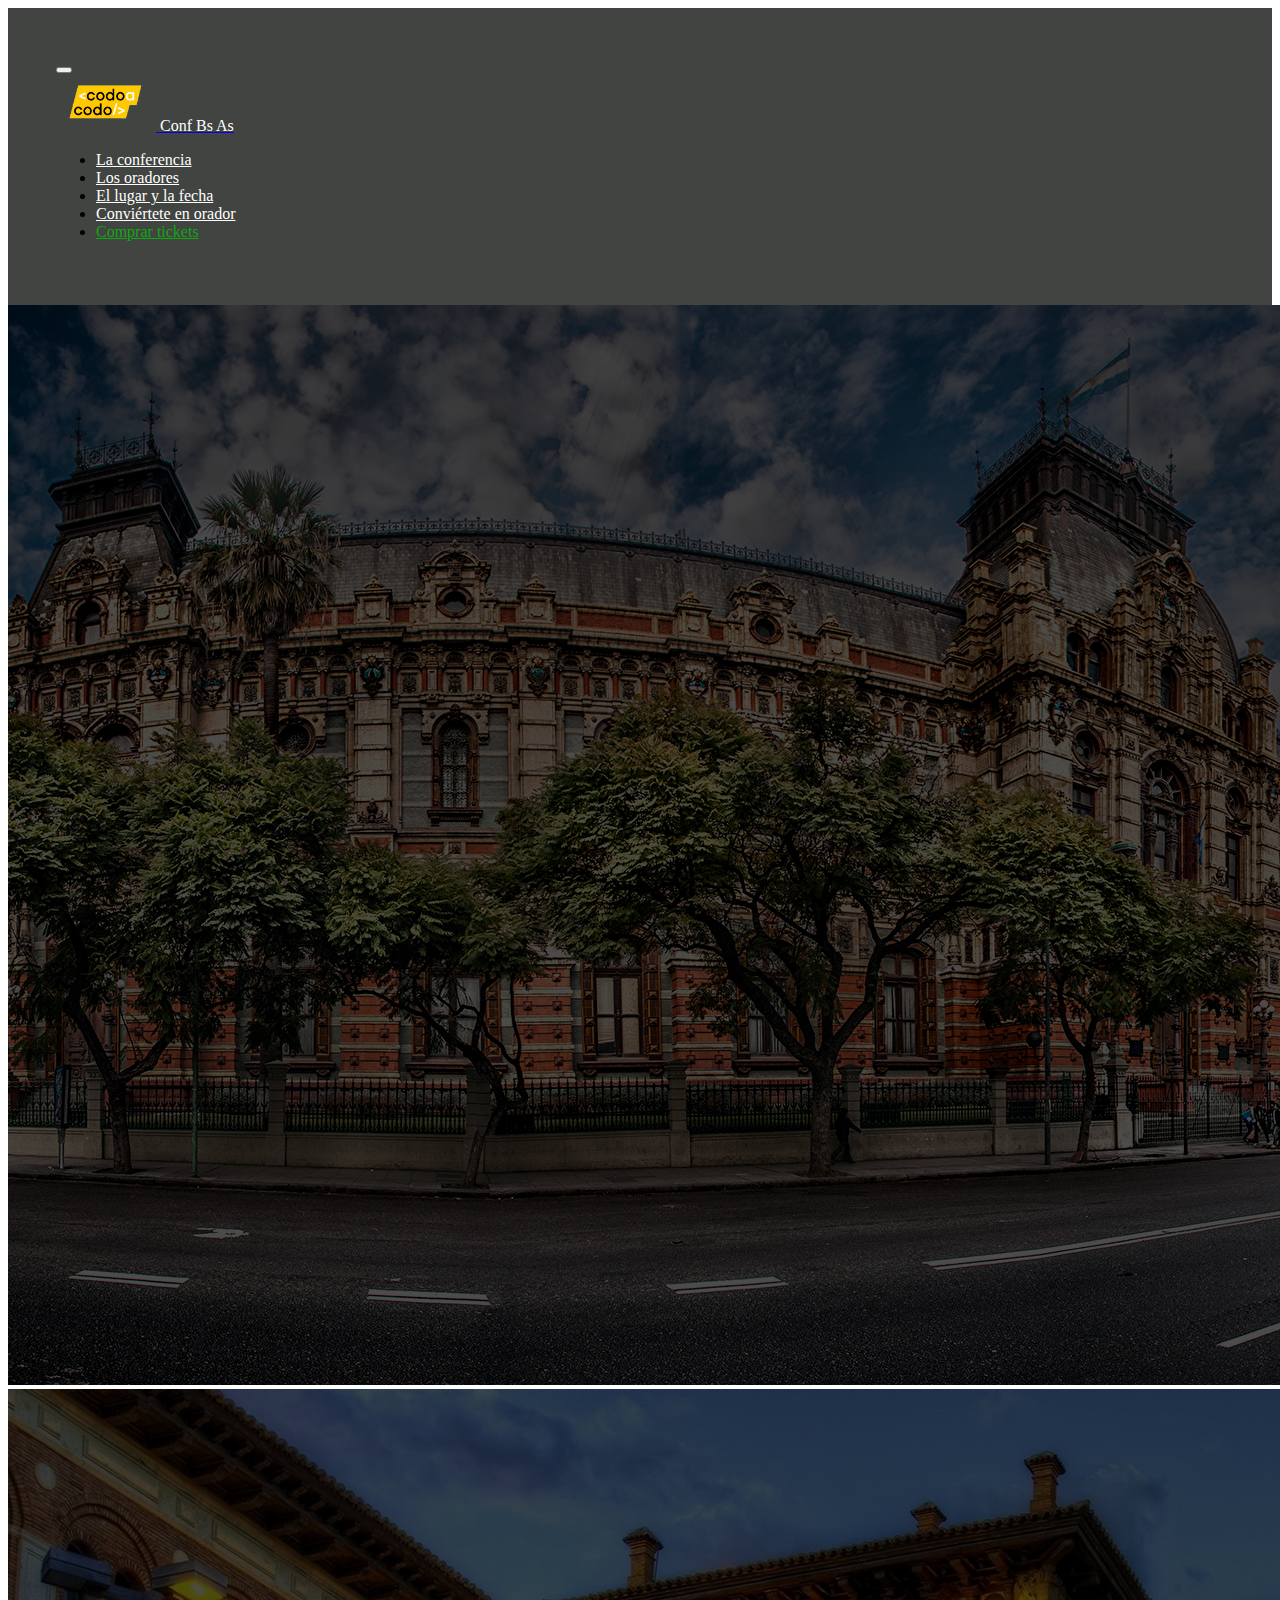
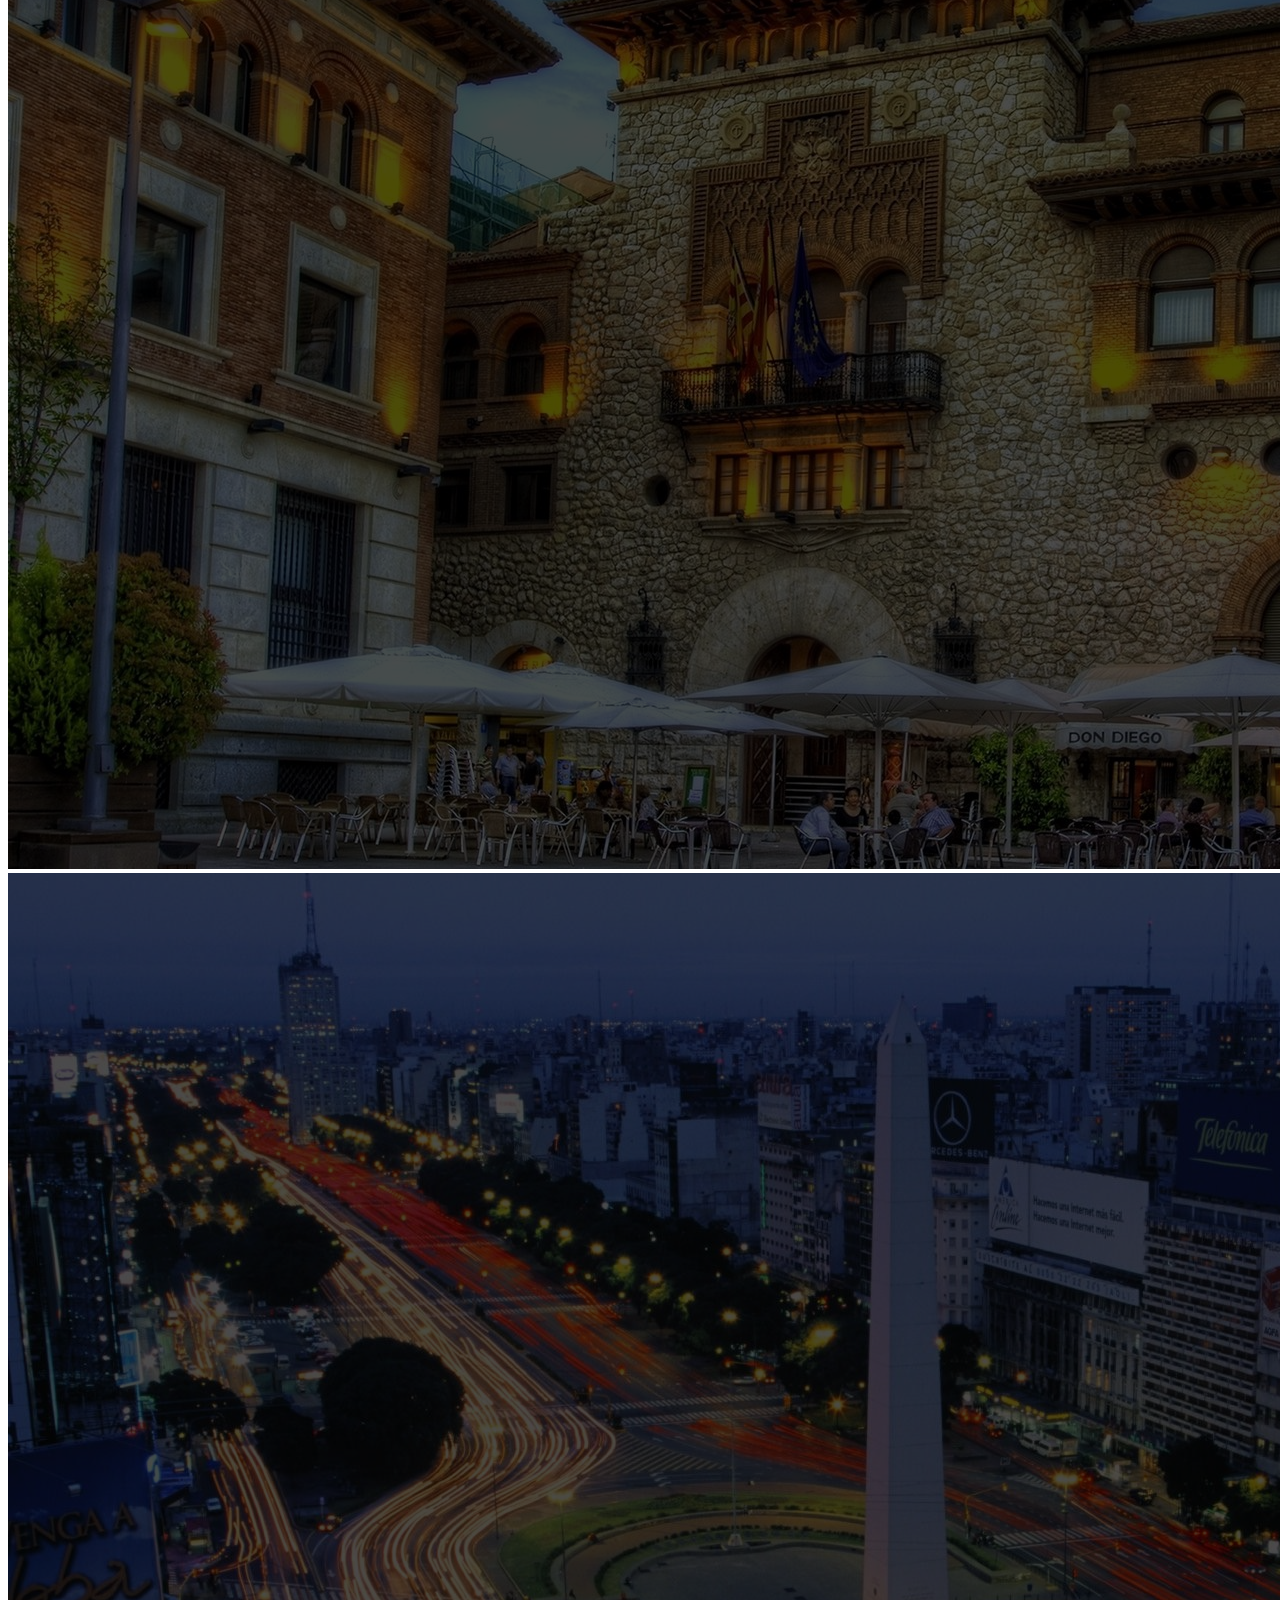
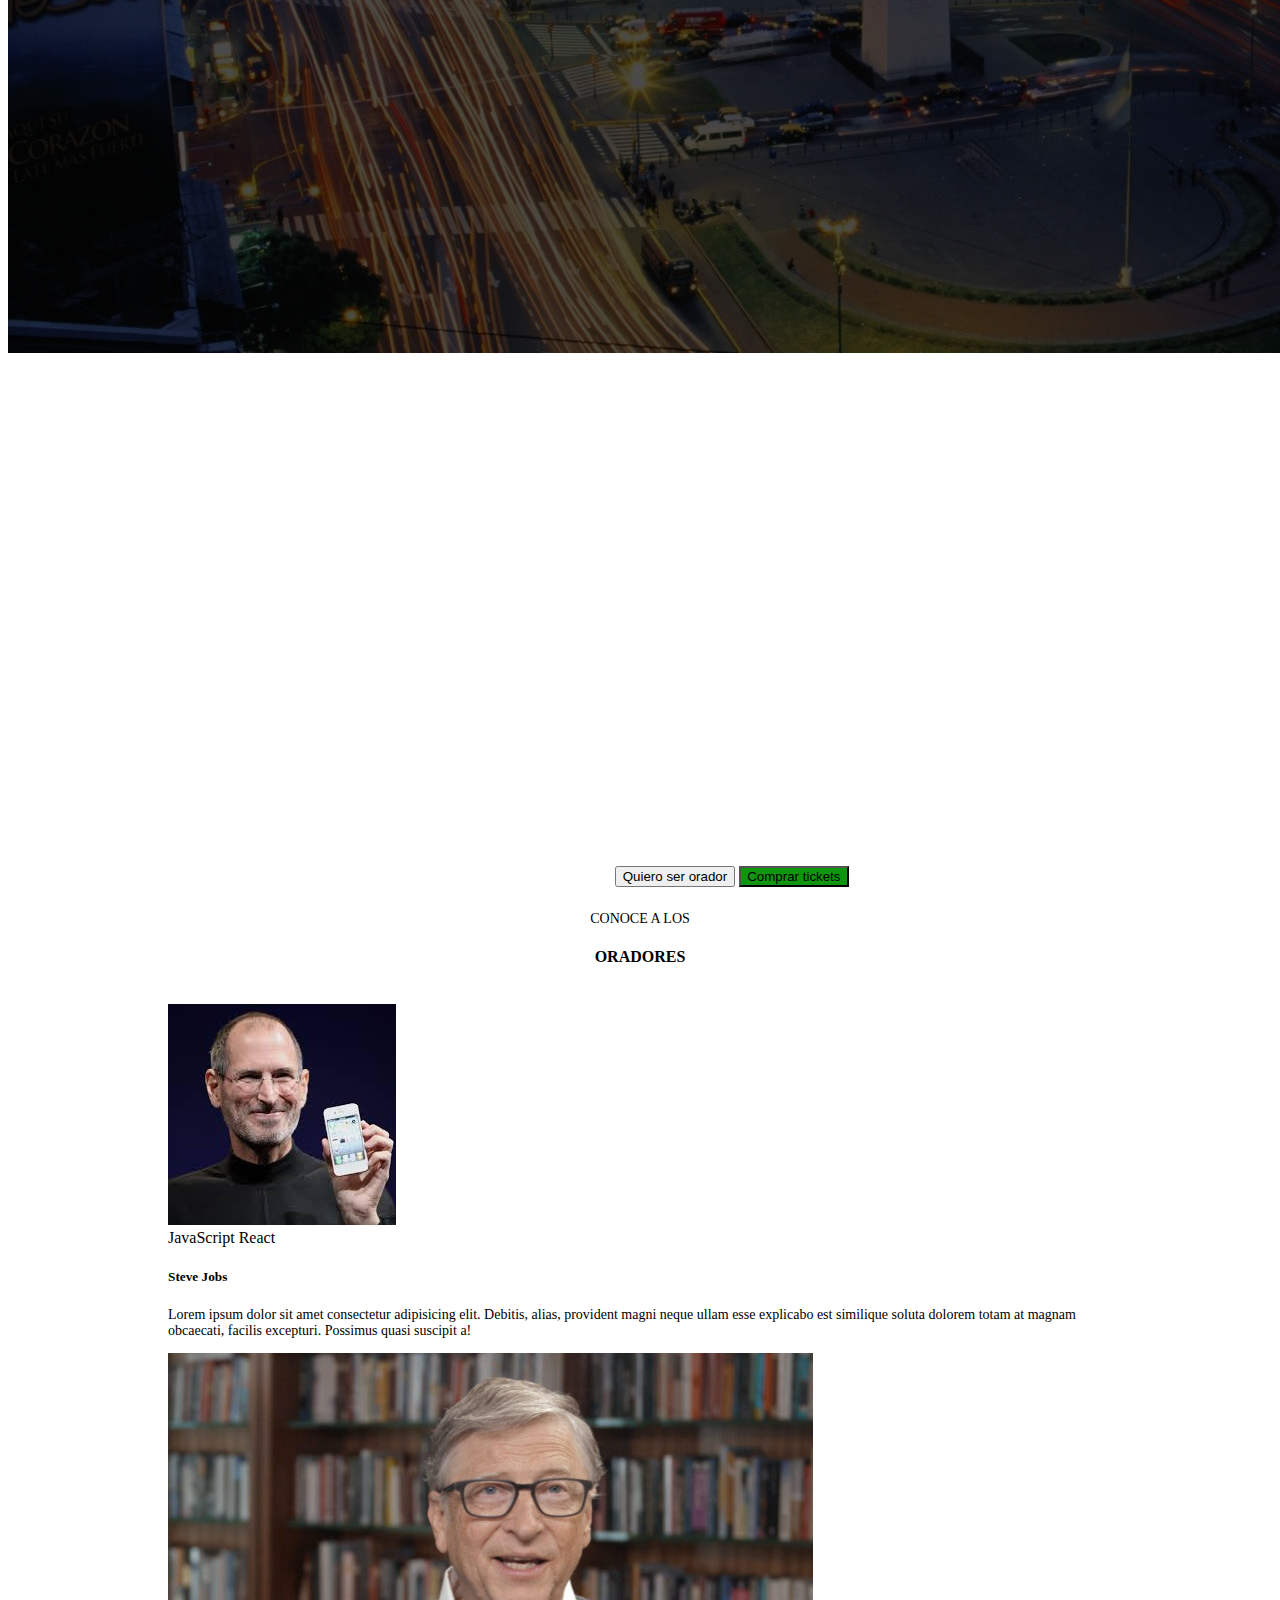
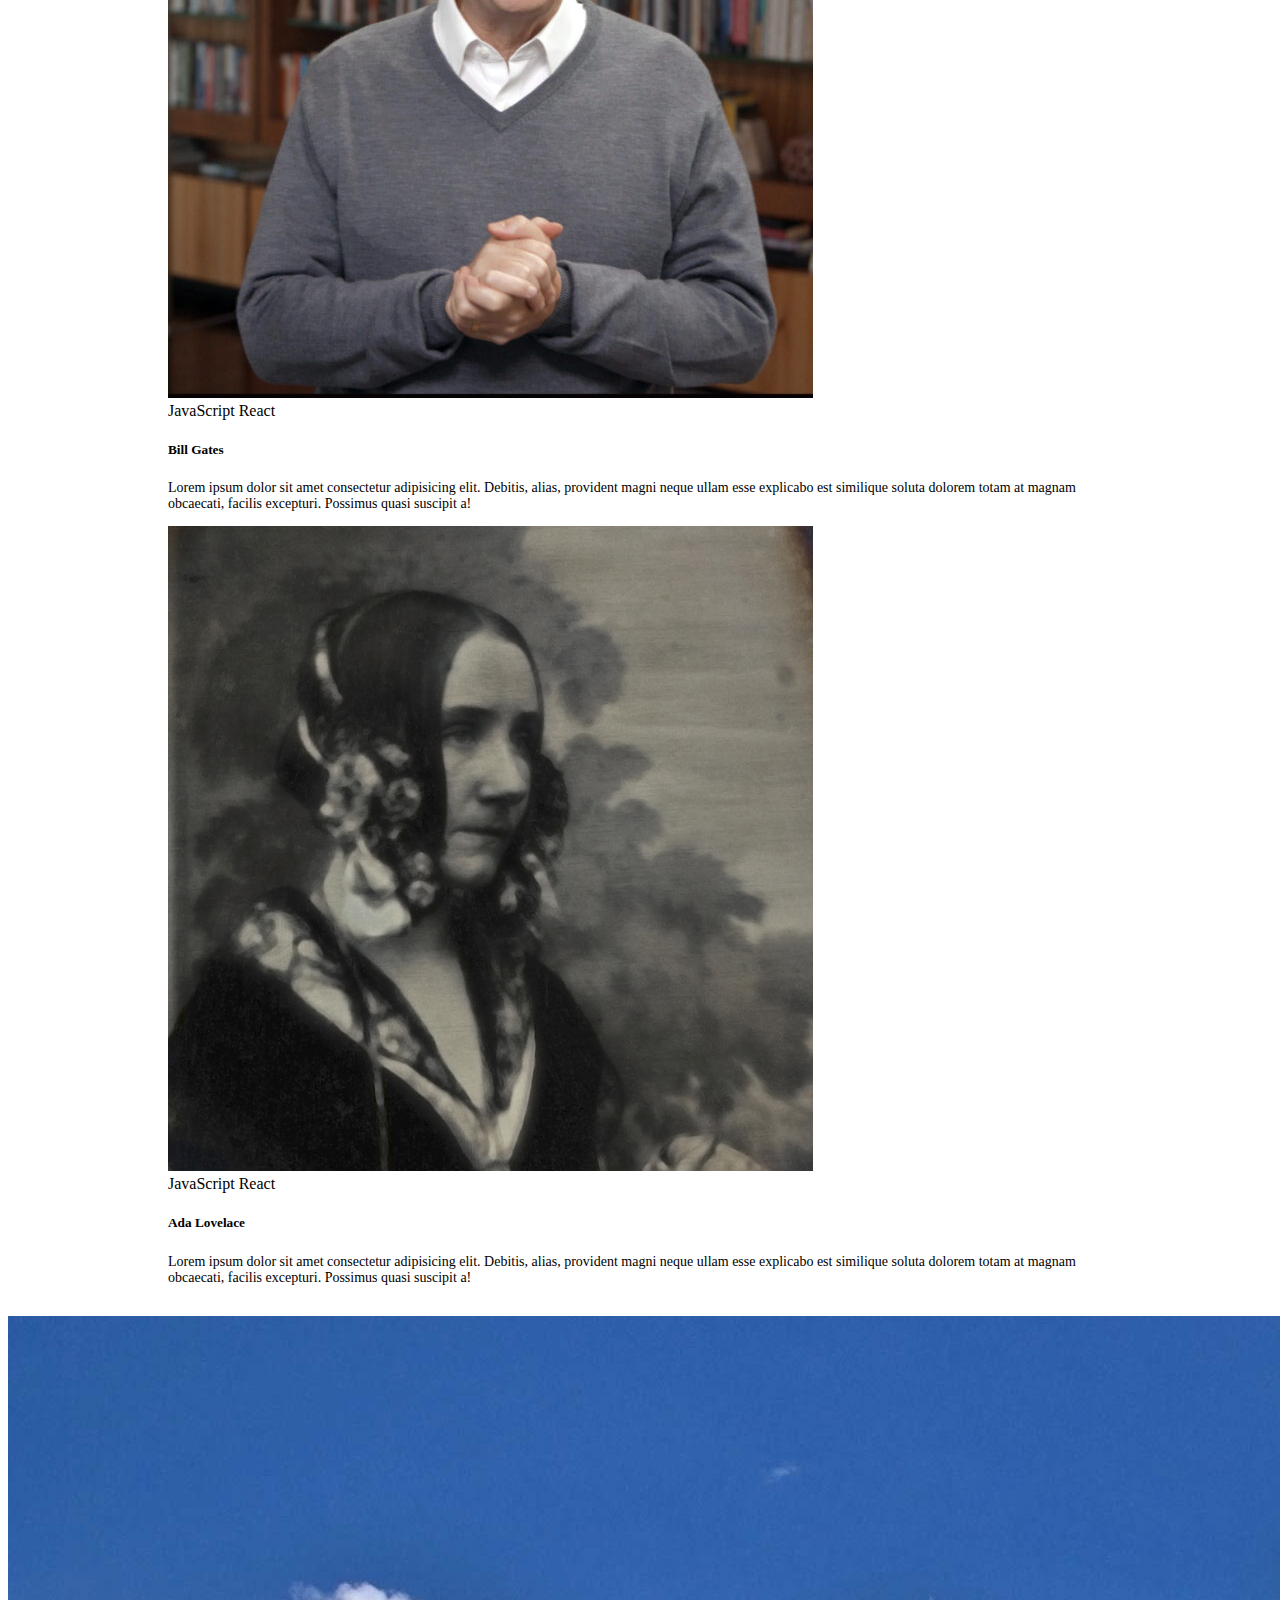
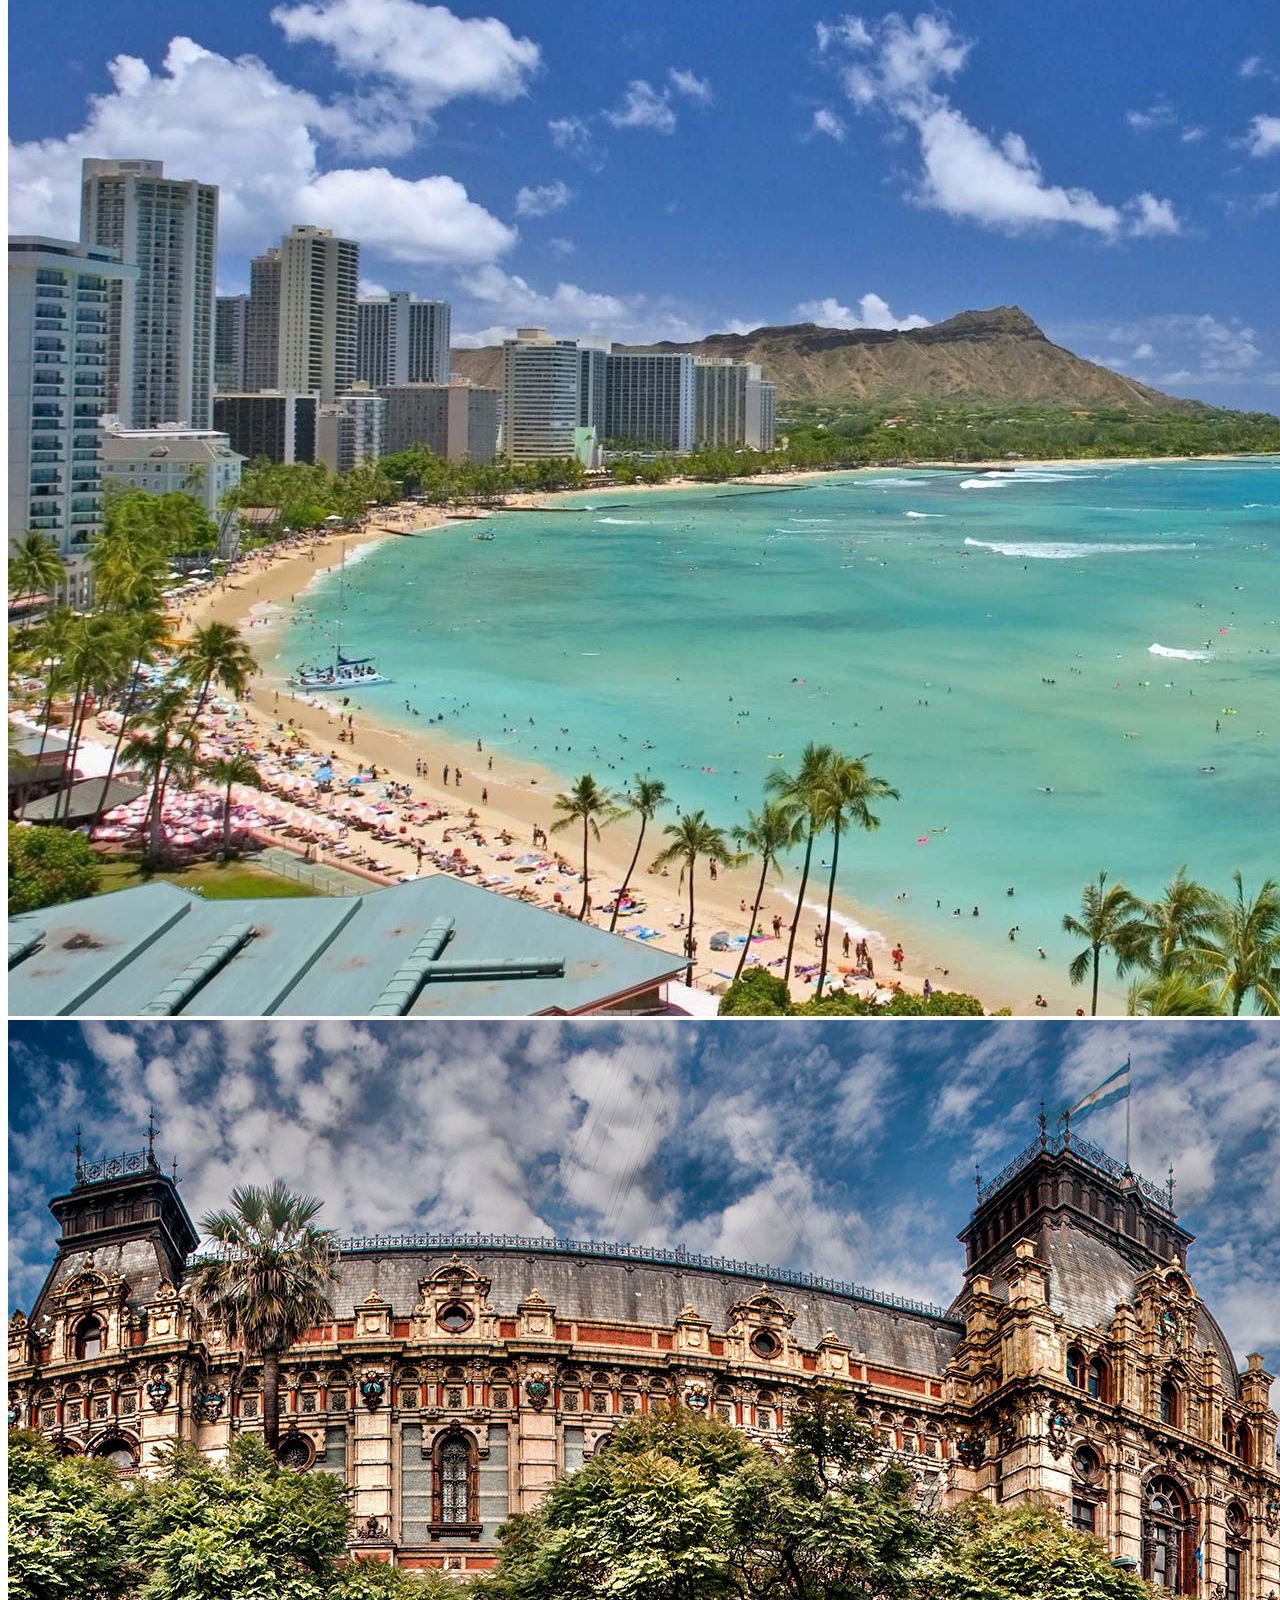
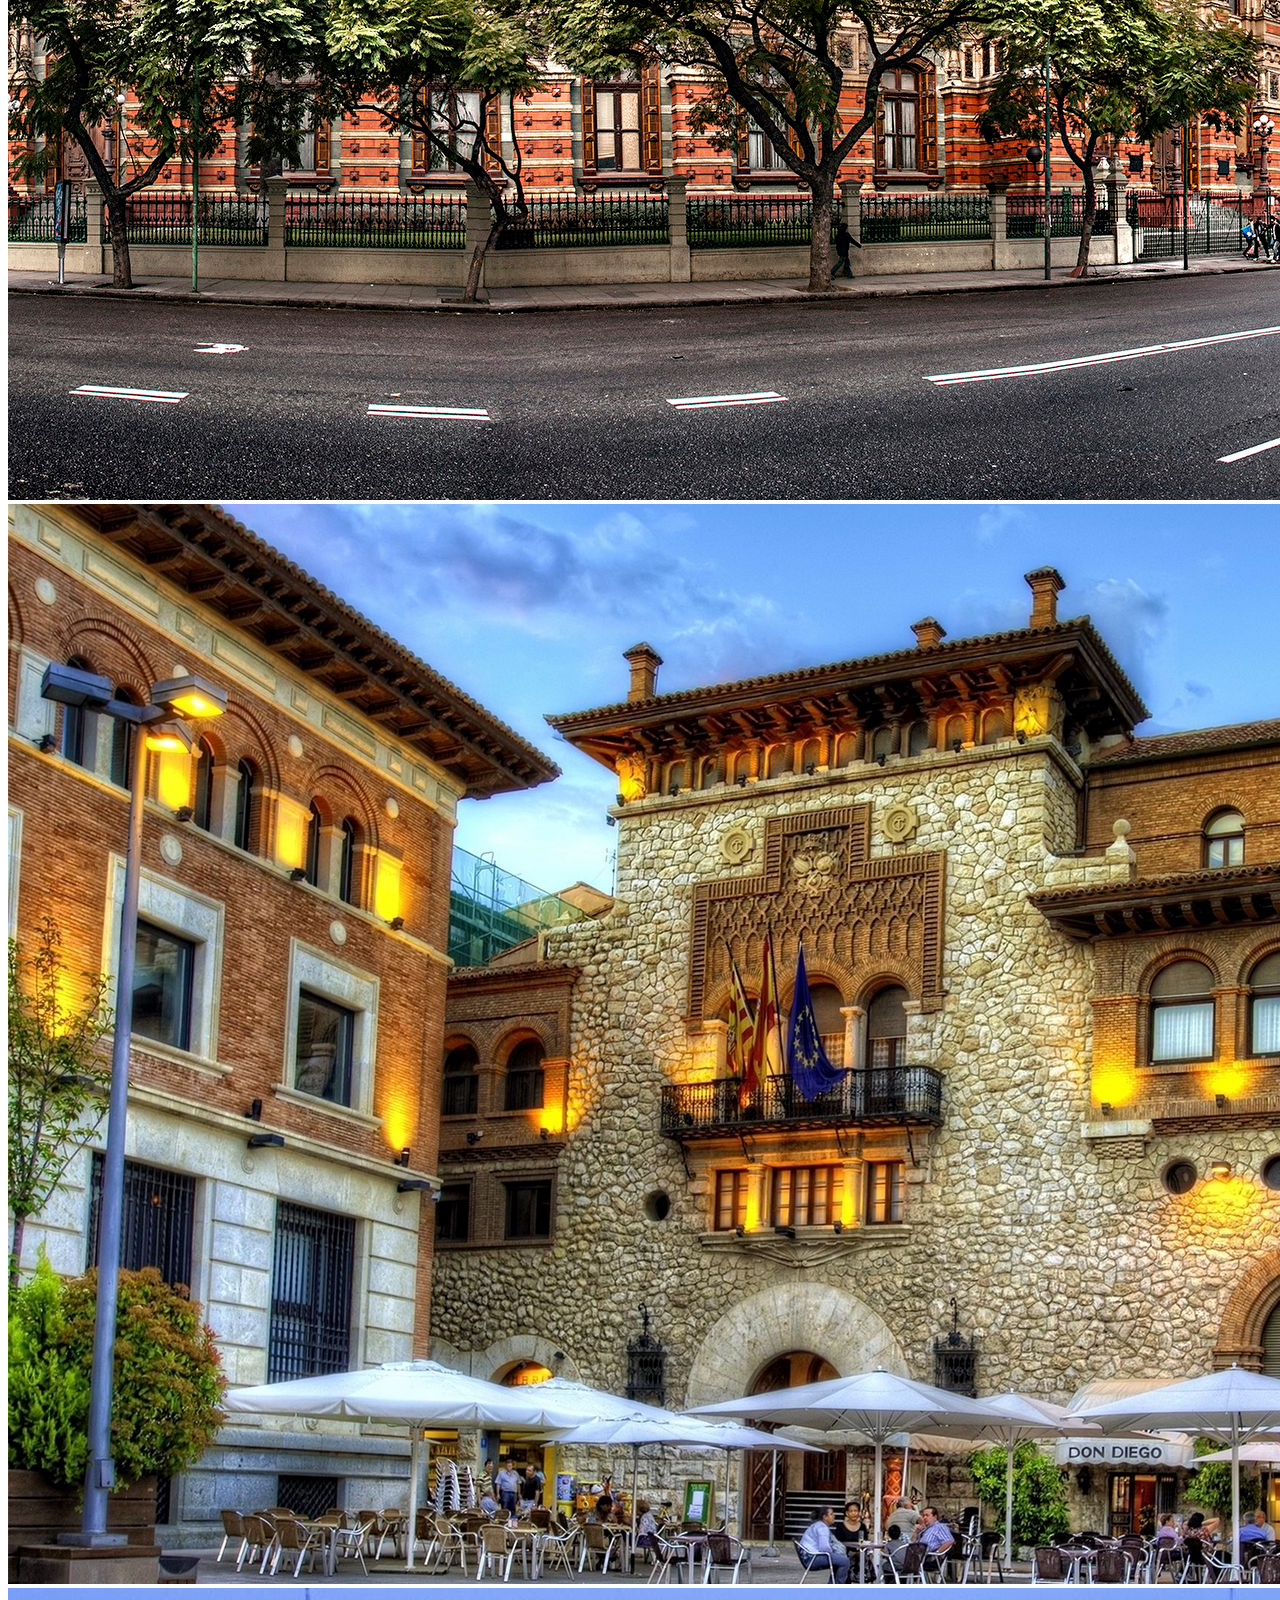
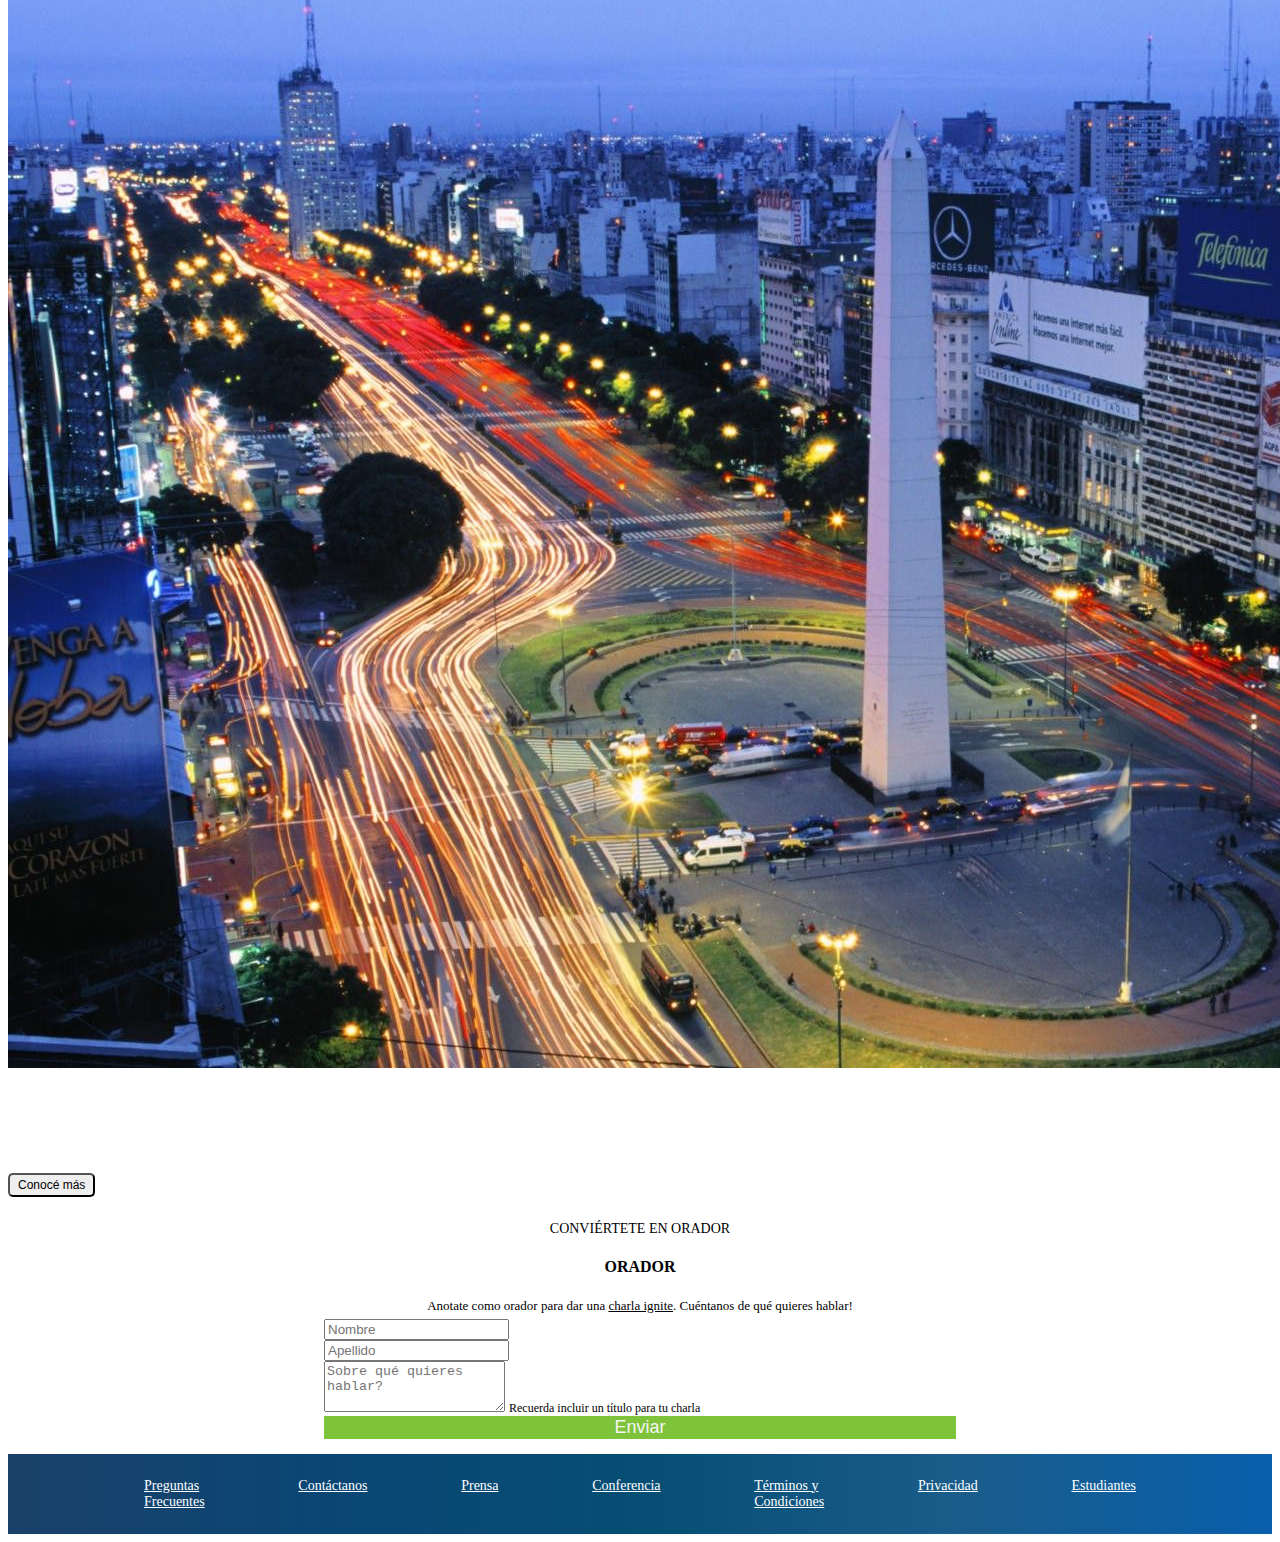
==== commit 1ddff817: "Update index.html" ====
--- a/index.html
+++ b/index.html
@@ -5,7 +5,7 @@
     <meta name="keywords" content="Evento, ciudad de Buenos Aires, oradores, exposición, conferencia">
     <meta http-equiv="X-UA-Compatible" content="IE=edge" >
     <meta name="viewport" content="width=device-width, initial-scale=1.0" >
-    <link rel="shortcut icon" href="image/codoacodo.ico" type="image/x-icon">
+    <link rel="shortcut icon" href="codoacodo.ico" type="image/x-icon">
     <link rel="stylesheet"  type="text/css" href="styles.css" >
 
     <link href="https://cdn.jsdelivr.net/npm/bootstrap@5.0.2/dist/css/bootstrap.min.css" rel="stylesheet" integrity="sha384-EVSTQN3/azprG1Anm3QDgpJLIm9Nao0Yz1ztcQTwFspd3yD65VohhpuuCOmLASjC" crossorigin="anonymous">
@@ -70,7 +70,7 @@
                 </p>
                 <div>
                     <button type="button" class="btn btn-outline-light">Quiero ser orador</button>
-                    <button type="button" class="btn btn-success" href="../TP-Integrador-FrontEnd/HTML/Ticket.html">
+                    <button type="button" class="btn btn-success" href="#">
                         Comprar tickets
                     </button>
                 </div>
--- a/styles.css
+++ b/styles.css
@@ -1,76 +1,313 @@
-.degradado {
-    background: black;
-    padding: 0px;
-    position: relative;
-    text-align: center;
-    width: 100%;
+.navbar {
+  padding: 3rem;        
+  background-color: rgb(65, 68, 65);
+
+}
+
+.navbar-collapse {
+  align-items: center;
+  justify-content: space-between;
+}
+
+.nav-link {
+
+  color: rgb(255, 255, 255) !important;
+}
+
+.nombre-logo {
+
+  color: rgb(255, 255, 255) !important;
+}
+
+.link-verde {
+  color: rgb(15, 169, 15) !important;
+}
+
+.card-superpuesta img{
+  filter: brightness(30%);
+}
+
+.card-img-overlay {
+  padding-right: 8.5rem !important;
+  padding-top: 20% !important;
+  padding-left: 48% !important;
+  height: max-content;
+}
+
+.card-title1, .card-text1, .btn-outline {
+  color: white;
+}
+
+.card-text1 {
+  font-size: 1rem;
+  padding-top: 1.5rem;
+  text-align: justify;
+}
+
+.card-title1 {
+  font-size: 2rem;
+}
+
+.btn-success{
+  background: rgb(14, 151, 14) !important;
+}
+
+.btn-success:hover{
+  border: none;
+  background: rgb(9, 72, 9) !important;
+}
+
+.titulo-oradores div{
+  font-size: 14px;
+  text-align: center;
+}
+
+.titulo-oradores {
+  text-align: center;
+  padding-top: 1.5rem;
+}
+
+.container-oradores {
+  margin-top: 20px;
+  padding: 1rem 10rem;
+}
+
+.card:hover{
+  transform: scale(1.01);
+  background-color: rgb(221, 218, 218);
+  cursor: pointer;
+}
+
+.card-text {
+  font-size: 14px;
+}
+
+.honolulu-text{
+  font-size: 14px;
+  color: white;
+}
+
+.honolulu-text .btn {
+  font-size: 12px;
+  padding: 3px 8px;
+  border-radius: 5px;
+} 
+
+.convocatoria-oradores{
+  text-align: center;
+  padding-top: 1.5rem;
+}
+
+.div-orador{
+  font-size: 14px;
+}
+
+.text-convocatoria{
+  font-size: 13px;
+}
+
+.formulario{
+  padding-top: 5px;
+  margin: 0 auto;
+  width: 50%;
+}
+
+.texto-area{
+  font-size: 12px;
+}
+
+.formulario button {
+  width: 100%;
+  border: none;
+  font-size: 18px;
+  background-color: #7fc33b !important;
+  color: whitesmoke;
+}
+
+footer {
+  padding-top: 15px;
+}
+
+.footer-lista{
+  background-image: linear-gradient(to right, #1a4169,
+  #0a4674, #064e74, #1a5c8a, #085fab); 
+  display: flex;
+  justify-content: space-between;
+  flex-wrap: wrap;
+  padding: 0 6rem;
+}
+
+.footer-link{
+  color: white !important;
+  font-size: 14px !important;
+  padding: 1.5rem 2.5rem !important;
+}
+
+.swal2-popup {
+  width: 50px;
+  }
+
+
+
+.link-verde-ticket{
+  color: #9de853 !important; 
+}
+
+.row-group{
+  align-items: center;
+  padding: 0 10%;
+  justify-content: space-between !important;
+}
+
+.grupo-tickets{
+  margin-top: 8rem;
+
+}
+
+.card-tickets {
+  text-align: center;
+  padding: 1rem;
+}
+
+.card-tickets:hover{
+  transform: scale(0.9);
+  transition: 0.8s linear;
+  background-color: rgb(221, 218, 218);
+}
+
+.card-tickets-estudiante{
+  border: solid 1px rgb(41, 128, 234) !important;
+}
+
+.card-tickets-trainee{
+  border: solid 1px rgb(17, 150, 216) !important;
+}
+
+.card-tickets-junior{
+  border: solid 1px rgb(225, 192, 28) !important;
+}
+
+.formulario-tickets{
+  padding-top: 5px;
+  margin: 0 auto;
+  width: 50%;
+}
+
+.total-pagar{
+  background-color: #cee4ee !important;
+}
+
+.container-btn-tickets{
+  align-items: center !important;
+}
+
+.btn-ticket{
+  width: 48.3%;
+  border: none !important;
+  background-color: #7fc33b !important;
+}
+
+.footer-ticket{
+  left: 0;
+  bottom: 0;
+  width: 100%;
+}
+
+.footer-ticket .footer-link{
+  font-size: 15px !important;
+}
+
+
+
+
+
+@media screen and (max-width: 910px) {
+
+  .navbar{
+      position: static !important;
+  }
+
+  .card-superpuesta img{
+      filter: brightness(100%);
+  }
+
+  .tarjeta {
+      padding-right: 8.5rem !important;
+      max-height: 50vh;
+      padding-left: 40vw !important;
+      font-size: 0.5rem;
+  }
+
+  .card-img-overlay {
+      padding: 2rem !important;
+      position: static !important;
+      background-color: black;
+  }
+
+  .card-text1 {
+      font-size: 1rem;
+      padding-top: 0.7rem;
   }
   
-  .degradado img {
-    opacity: 1;
-    transition: 0.5s opacity;
+  .card-title1 {
+      font-size: 1.5rem;
+  }
+
+  .formulario{
+      padding-top: 5px;
+      margin: 0 auto;
+      width: 90%;
+  }
+
+  .footer-lista{
+      padding: 0 2rem;
+  }
+
+  .footer-link{
+      padding: 1.5rem 1.5rem !important;
+  }
+}
+
+@media screen and (max-width: 767px) {
+
+  .grupo-tickets{
+      margin-top: 2rem;
+  }
+
+  .card-text {
+      text-align: center;
+  }
+
+  .honolulu-text{
+      text-align: center;
   }
   
-  .degradado .degradado-desc {
-    background-color: rgba(0, 0, 0, 0.6);
-    bottom: 0px;
-    color: white;
-    font-size: 1.2em;
-    left: 0px;
-    padding: 10px 15px;
-    position: absolute;
-    transition: 0.5s padding;
-    text-align: center;
-    width: 100%;
-  }
-  
-  .degradado:hover img {
-    opacity: 0.7;
-  }
-  
-  .centrado {
-    text-align: right;
-    padding: 0.5em;
-  }
-  
-  .textizq {
-    text-align: left;
-    padding: 0.5em;
-  }
-  
-  .TextoDer {
-    position: inherit;
-    left: 40%;
-    font-size: 1.5vw;
-  }
-  
-  .textoAbajo {
-    position: relative;
-    bottom: -35%;
-  }
-  
-  .texto-negro {
-    color: black;
-  }
-  
-  .alineadoIzq {
-    text-align: left;
-    padding: 0em;
-  }
-  
-  .divDoble {
-    /*da color de fondo al div que contiene la imagen de honolulu y el texto */
-    background-color: #3d4447;
-    max-width: auto;
-    min-width: 300;
-  }
-  
-  .botonEnviar {
-    /*redefine el color del botón enviar*/
-    background-color: #95c842 !important;
-    border-color: #95c842 !important;
-  }
-  
-  .pie {
-    background-color: #1c445a;
-  }+  .honolulu-text .btn {
+      font-size: 14px;
+      padding: 10px 15px;
+  } 
+
+  .formulario-tickets{
+      width: 90%;
+  }
+
+  .footer-ticket{
+      position: static;
+  }
+}
+
+@media screen and (max-width: 700px) {
+
+  .container-oradores {
+      margin-top: 20px;
+      padding: 1rem 2rem;
+  }
+}
+
+@media screen and (min-width: 848px) and (min-height: 850px){
+
+  .footer-ticket{
+      position: fixed;
+  }
+}
+
